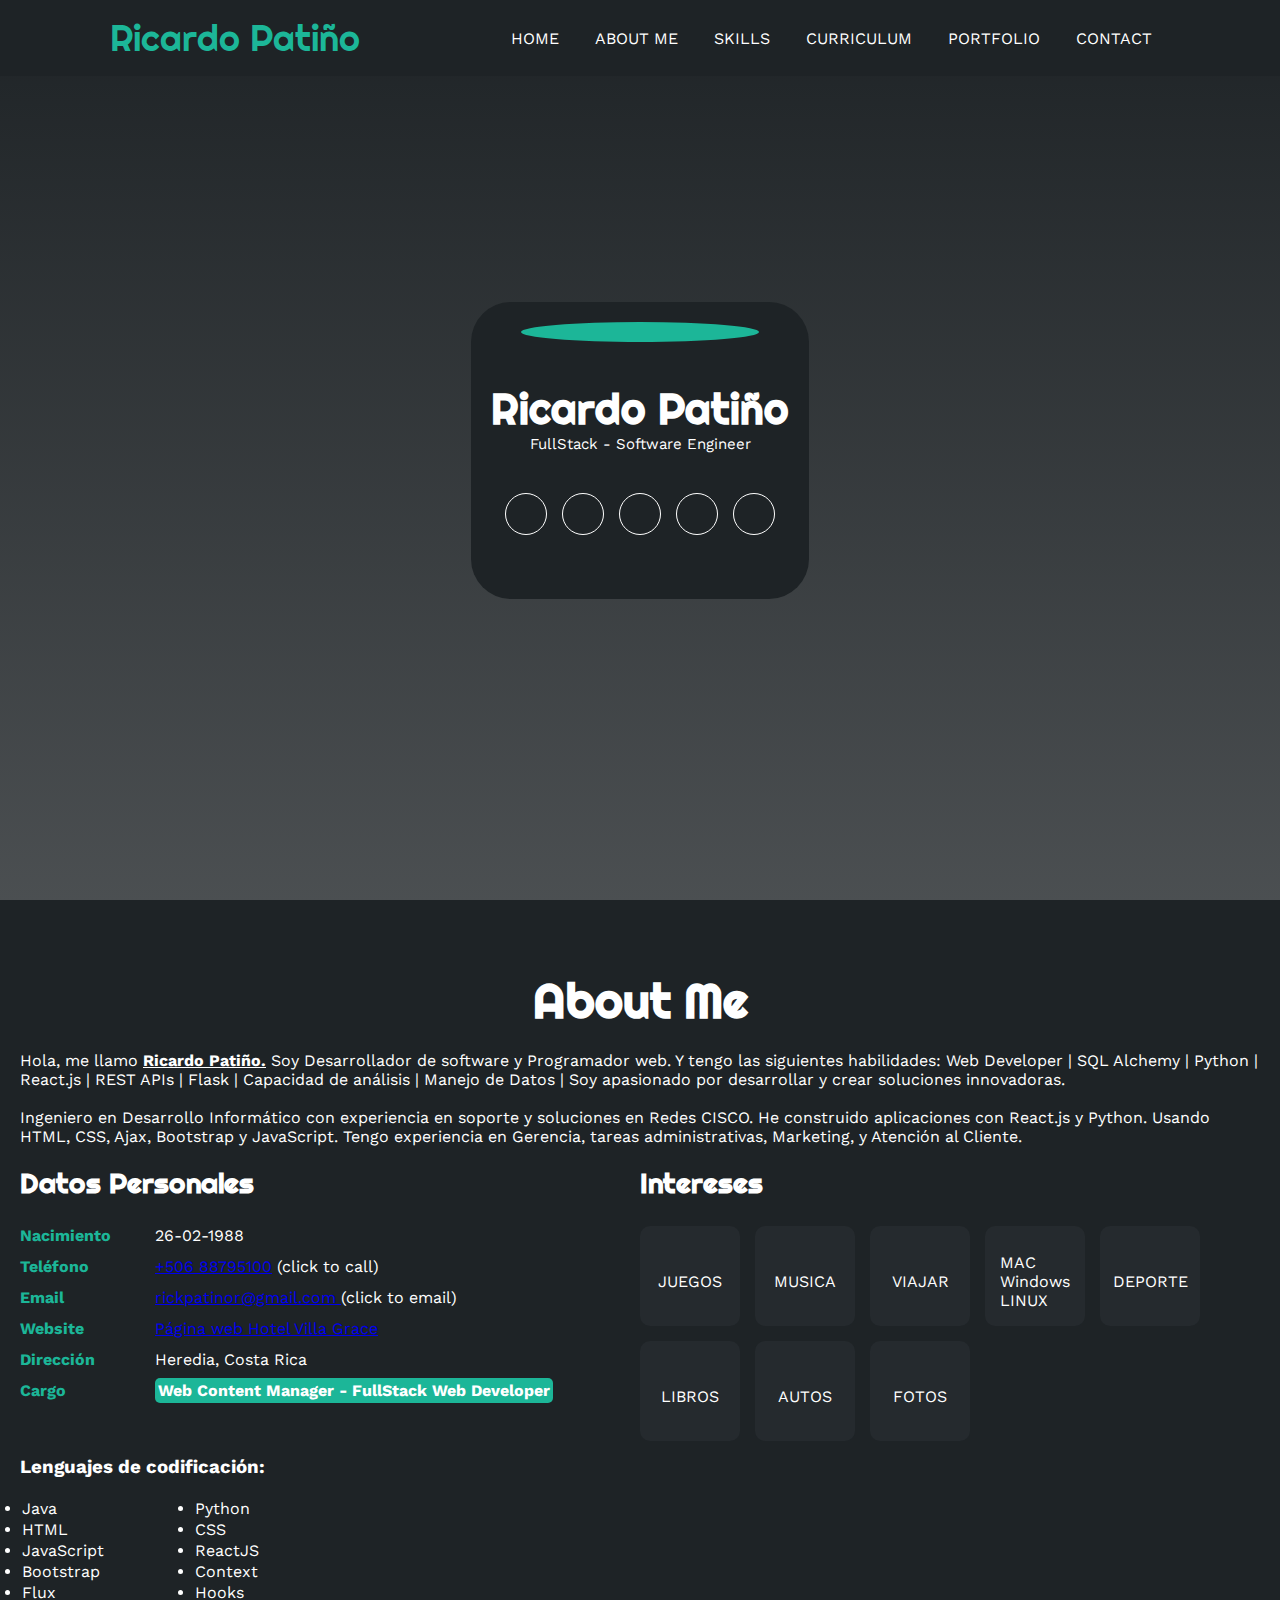
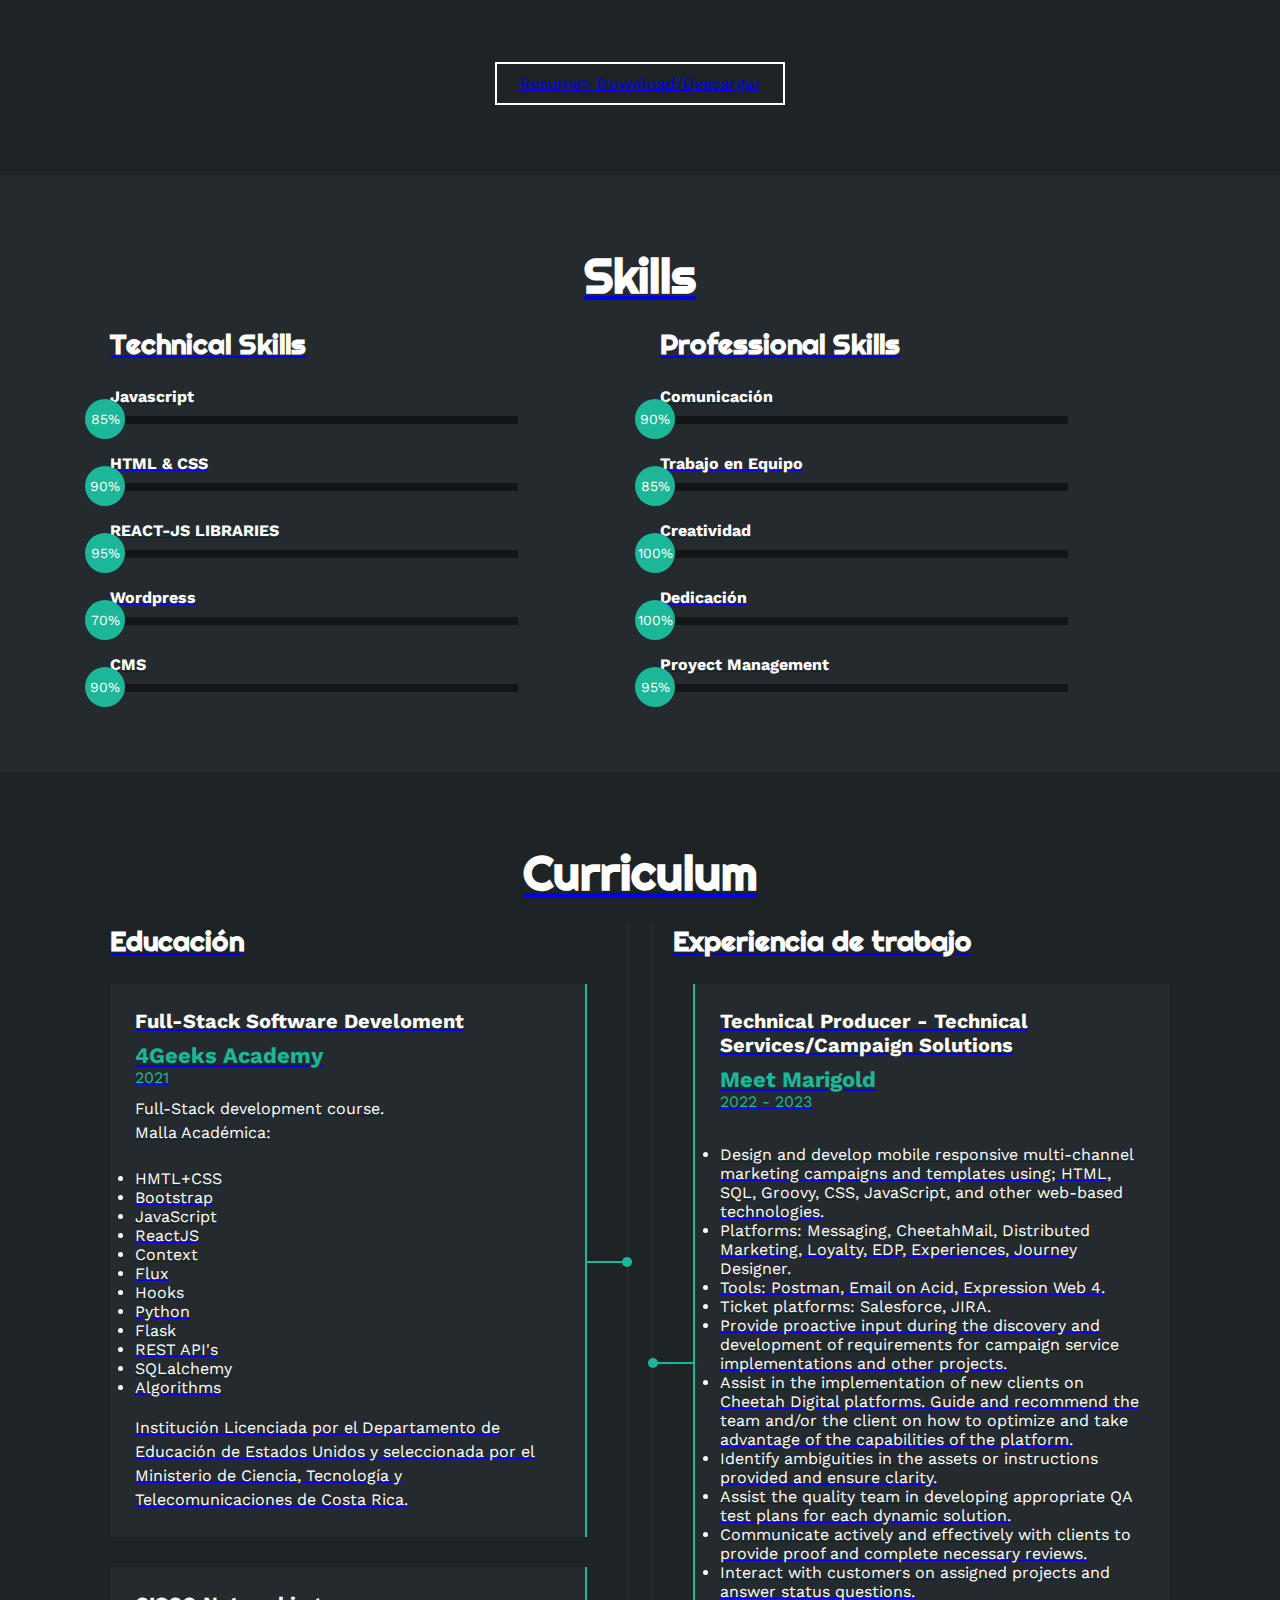
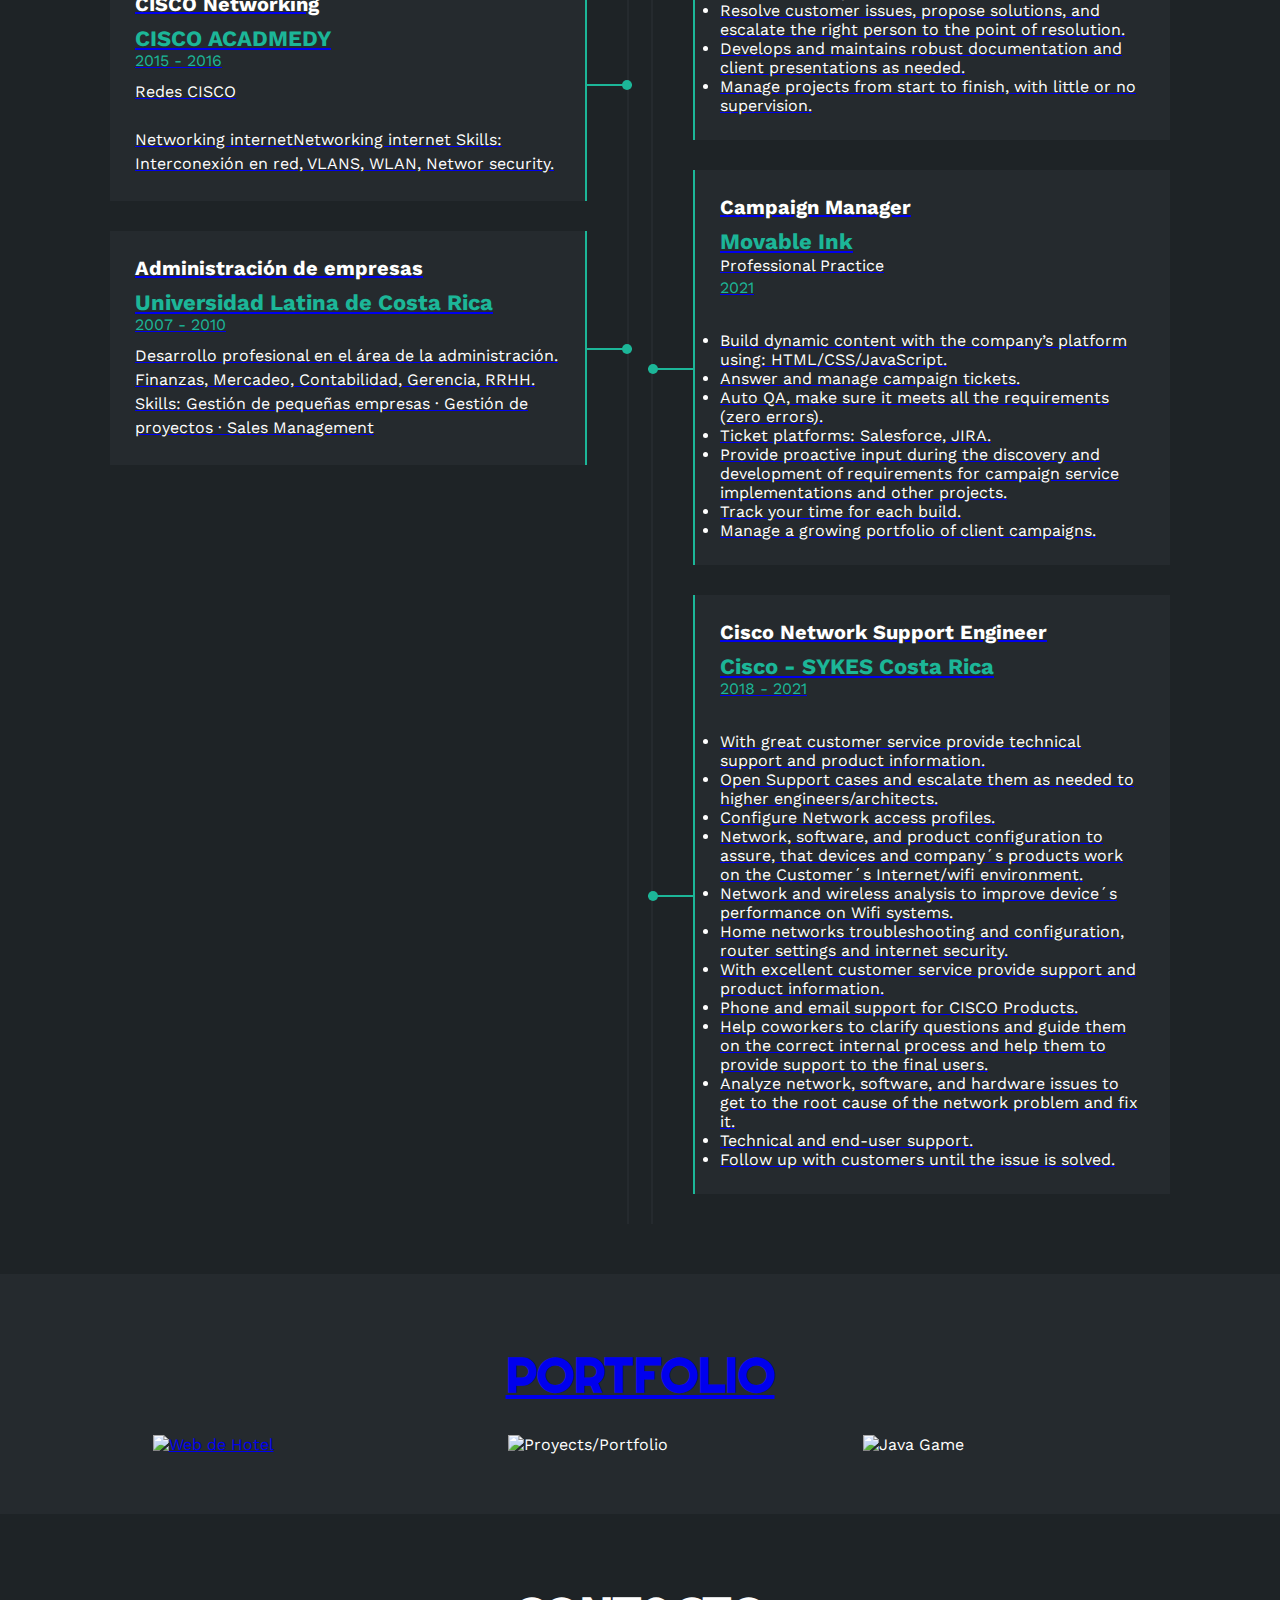
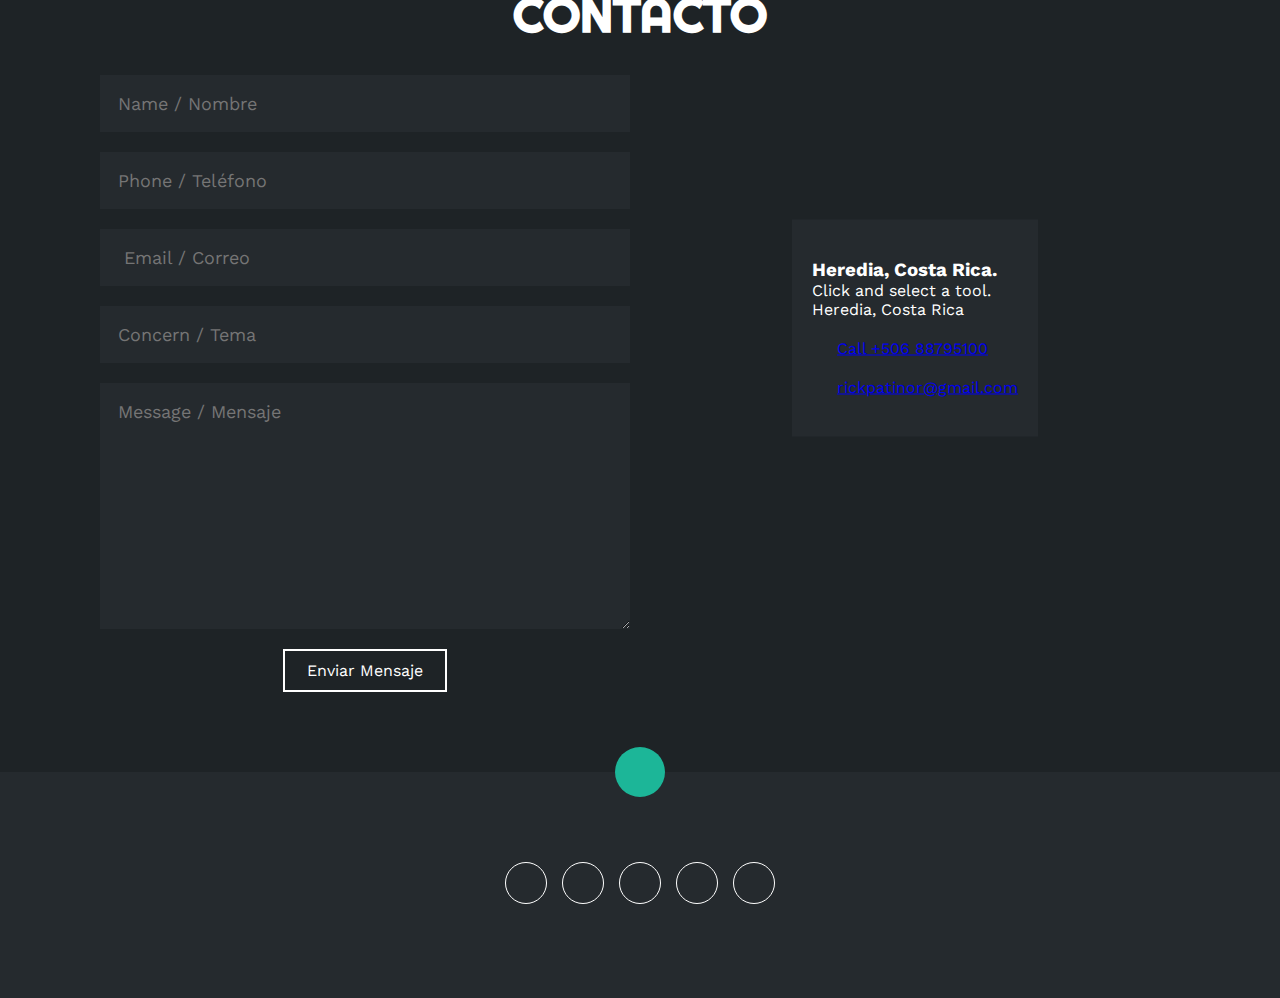
==== WEB-PORTFOLIO-HTML-CSS-JS/index.html @ 3fc24cc9 "Files to download" ====
<!DOCTYPE html>
<html lang="es">
<head>
    <meta charset="UTF-8">
    <meta http-equiv="X-UA-Compatible" content="IE=edge">
    <meta name="viewport" content="width=device-width, initial-scale=1.0">
    <link rel="stylesheet" href="https://cdnjs.cloudflare.com/ajax/libs/font-awesome/6.1.2/css/all.min.css" integrity="sha512-1sCRPdkRXhBV2PBLUdRb4tMg1w2YPf37qatUFeS7zlBy7jJI8Lf4VHwWfZZfpXtYSLy85pkm9GaYVYMfw5BC1A==" crossorigin="anonymous" referrerpolicy="no-referrer" />
    <title>Ricardo Patiño - Portfolio</title>
    <link rel="stylesheet" href="estilo.css">
</head>
<body>
    <!-- MENU ENCABEZADO -->
    <div class="contenedor-header">
        <header>
            <div class="logo">
                <a href="#">Ricardo Patiño</a>
            </div>
            <nav id="nav">
                <ul>
                    <li><a href="#inicio" onclick="seleccionar()">HOME</a></li>
                    <li><a href="#sobremi" onclick="seleccionar()">ABOUT ME</a></li>
                    <li><a href="#skills" onclick="seleccionar()">SKILLS</a></li>
                    <li><a href="#curriculum" onclick="seleccionar()">CURRICULUM</a></li>
                    <li><a href="#portfolio" onclick="seleccionar()">PORTFOLIO</a></li>
                    <li><a href="#contacto" onclick="seleccionar()">CONTACT</a></li>
                </ul>
            </nav>
            <div class="nav-responsive" onclick="mostrarOcultarMenu()">
                <i class="fa-solid fa-bars"></i>
            </div>
        </header>
    </div>

    <!-- SECCION INICIO -->
    <section id="inicio" class="inicio">
        <div class="contenido-banner">
            <div class="contenedor-img">
                <img src="C:\Users\Racha\OneDrive - Universidad Fidélitas\Documentos\Fidelitas - Ing Sistemas\Portafolio\WEB-PORTFOLIO-HTML-CSS-JS\Ricardo Patiño Foto.jpeg" alt="">
            </div>
            <h1>Ricardo Patiño</h1>
            <h2> FullStack - Software Engineer</h2>
            <div class="redes">
                <a href="https://www.facebook.com/ricardo.p.jimenez.5"><i class="fa-brands fa-facebook-f"></i></a>
                <a href="https://wa.me/+50688795100"><i class="fab fa-whatsapp"></i></a>
                <a href="https://www.linkedin.com/in/ricardopatino1/"><i class="fa-brands fa-linkedin-in"></i></a>
                <a href="https://rickpatinor.wixsite.com/hotelvillagrace"><i class="fa-solid fa-globe"></i></a>
                <a href="https://github.com/Ricardo-Patino?tab=repositories"><i class="fa-brands fa-github"></i></a>
            </div>
        </div>
    </section>

    <!-- SECCION SOBRE MI -->
    <section id="sobremi" class="sobremi">
        <class="contenido-seccion">
            <h2>About Me</h2>
            <p>Hola, me llamo <B><u>Ricardo Patiño.</u></B> Soy Desarrollador de software y Programador web. Y tengo las siguientes habilidades: Web Developer | SQL Alchemy | Python | React.js | REST APIs | Flask | Capacidad de análisis | Manejo de Datos | Soy apasionado por desarrollar y crear soluciones innovadoras.</p>
        </br>
            <p>Ingeniero en Desarrollo Informático con experiencia en soporte y soluciones en Redes CISCO. He construido aplicaciones con React.js y Python. Usando HTML, CSS, Ajax, Bootstrap y JavaScript. Tengo experiencia en Gerencia, tareas administrativas, Marketing, y Atención al Cliente.</p>
            </br>
                
            <div class="fila">
                <!-- datos personales -->
                <div class="col">
                    <div class="col"></div>
                    <h3>Datos Personales</h3>
                    <ul>
                        <li>
                            <strong>Nacimiento</strong>
                            26-02-1988
                        </li>
                        <li>
                            <strong>Teléfono</strong>
                            <a href="tel:+50688795100">+506 88795100</a> (click to call)
                        </li>
                        <li>
                            <strong>Email</strong>
                            <a href="mailto:rickpatinor@gmail.com" class="pv-contact-info__contact-link link-without-visited-state t-14" target="_blank" rel="noopener noreferrer"> rickpatinor@gmail.com </a>(click to email)
                        </li>
                        <li>
                            <strong>Website</strong>
                            <a href="https://rickpatinor.wixsite.com/hotelvillagrace">Página web Hotel Villa Grace</a>
                        </li>
                        <li>
                            <strong>Dirección</strong>
                            Heredia, Costa Rica
                        </li>
                        <li>
                            <strong>Cargo</strong>
                            <span>Web Content Manager - FullStack Web Developer</span>
                        </li>
                    </ul>
                </div>


                <!-- intereses -->
                <div class="col">
                    <h3>Intereses</h3>
                    <div class="contenedor-intereses">
                        <div class="interes">
                            <i class="fa-solid fa-gamepad"></i>
                            <span>JUEGOS</span>
                        </div>
                        <div class="interes">
                            <i class="fa-solid fa-headphones"></i>
                            <span>MUSICA</span>
                        </div>
                        <div class="interes">
                            <i class="fa-solid fa-plane"></i>
                            <span>VIAJAR</span>
                        </div>
                        <div class="interes">
                            <i class="fa-brands fa-apple"></i>
                            <span>MAC</br>Windows</br>LINUX</span>
                        </div>
                        <div class="interes">
                            <i class="fa-solid fa-person-running"></i>
                            <span>DEPORTE</span>
                        </div>
                        <div class="interes">
                            <i class="fa-solid fa-book"></i>
                            <span>LIBROS</span>
                        </div>
                        <div class="interes">
                            <i class="fa-solid fa-car"></i>
                            <span>AUTOS</span>
                        </div>
                        <div class="interes">
                            <i class="fa-solid fa-camera"></i>
                            <span>FOTOS</span>
                        </div>
                        
                    </div>
                </div>
            </div>
            <h3>Lenguajes de codificación:</h3></br>

                <table style="width:25%"class="center">
                  <tr>
                  <ul>
                    <td><li>Java</li></td>
                    <td><li>Python</li></td>
                  </ul>
                  </tr>
                    <tr>
                    <ul>
                    <td><li>HTML</li></td>
                    <td><li>CSS</li></td>
                    </ul>
                  </tr>
                      <tr>
                      <ul>
                    <td><li>JavaScript</li></td>
                    <td><li>ReactJS</li></td>
                    </ul>
                  </tr>
                     <tr>
                   <ul>
                    <td><li>Bootstrap</li></td>
                    <td><li>Context</li></td>
                   </ul>
                  </tr>
                    <tr>
                    <ul>
                    <td><li>Flux</li></td>
                    <td><li>Hooks</li></td>
                </ul>
                  </tr>
                  
                </table>
            </br></br>
            <button>
               <a href="C:\Users\Racha\OneDrive - Universidad Fidélitas\Documentos\Fidelitas - Ing Sistemas\Portafolio\WEB-PORTFOLIO-HTML-CSS-JS\ResumeRicardoPatiño2023.pdf" download="ResumeRicardoPatiño2023" target="_blank">Resume> Download/Descargar <i class="fa-solid fa-download"></i>
                <span class="overlay"></span>
            </button>
        </div>
    </section>

    <!-- SECCION SKILLS -->
    <section class="skills" id="skills">
        <div class="contenido-seccion">
            <h2>Skills</h2>
            <div class="fila">
                <!-- Technical Skill -->
                <div class="col">
                    <h3>Technical Skills</h3>
                    <div class="skill">
                        <span>Javascript</span>
                        <div class="barra-skill">
                            <div class="progreso">
                                <span>85%</span>
                            </div>
                        </div>
                    </div>
                    <div class="skill">
                        <span>HTML & CSS</span>
                        <div class="barra-skill">
                            <div class="progreso">
                                <span>90%</span>
                            </div>
                        </div>
                    </div>
                    <div class="skill">
                        <span>REACT-JS LIBRARIES</span>
                        <div class="barra-skill">
                            <div class="progreso">
                                <span>95%</span>
                            </div>
                        </div>
                    </div>
                    <div class="skill">
                        <span>Wordpress</span>
                        <div class="barra-skill">
                            <div class="progreso">
                                <span>70%</span>
                            </div>
                        </div>
                    </div>
                    <div class="skill">
                        <span>CMS</span>
                        <div class="barra-skill">
                            <div class="progreso">
                                <span>90%</span>
                            </div>
                        </div>
                    </div>
                </div>
                <!-- Professional Skills -->
                <div class="col">
                    <h3>Professional Skills</h3>
                    <div class="skill">
                        <span>Comunicación</span>
                        <div class="barra-skill">
                            <div class="progreso">
                                <span>90%</span>
                            </div>
                        </div>
                    </div>
                    <div class="skill">
                        <span>Trabajo en Equipo</span>
                        <div class="barra-skill">
                            <div class="progreso">
                                <span>85%</span>
                            </div>
                        </div>
                    </div>
                    <div class="skill">
                        <span>Creatividad</span>
                        <div class="barra-skill">
                            <div class="progreso">
                                <span>100%</span>
                            </div>
                        </div>
                    </div>
                    <div class="skill">
                        <span>Dedicación</span>
                        <div class="barra-skill">
                            <div class="progreso">
                                <span>100%</span>
                            </div>
                        </div>
                    </div>
                    <div class="skill">
                        <span>Proyect Management</span>
                        <div class="barra-skill">
                            <div class="progreso">
                                <span>95%</span>
                            </div>
                        </div>
                    </div>
                </div>
            </div>
        </div>
    </section>

    <!-- SECCION CURRICULUM -->
    <section id="curriculum" class="curriculum">
        <div class="contenido-seccion">
            <h2>Curriculum</h2>
            <div class="fila">
                <div class="col izquierda">
                    <h3>Educación</h3>

                    <div class="item izq">
                        <h4>Full-Stack Software Develoment</h4>
                        <span class="casa">4Geeks Academy</span>
                        <span class="fecha">2021</span>
                        <p>Full-Stack development course.
                        </br>Malla Académica:
                        </br></br>
                           <ul>
                            <li>HMTL+CSS</li>
                            <li>Bootstrap</li>
                            <li>JavaScript</li>
                            <li>ReactJS</li> 
                            <li>Context</li>
                            <li>Flux</li> 
                            <li>Hooks</li>
                            <li>Python</li>
                            <li>Flask</li>
                            <li>REST API's</li>
                            <li>SQLalchemy</li>
                            <li>Algorithms</li> </ul></br>
                            
                            
                           <p>Institución Licenciada por el Departamento de Educación de Estados Unidos y seleccionada por el Ministerio de Ciencia, Tecnología y Telecomunicaciones de Costa Rica.</p>
                        <div class="conectori">
                            <div class="circuloi"></div>
                        </div>
                    </div>
                    <div class="item izq">
                        <h4>CISCO Networking</h4>
                        <span class="casa">CISCO ACADMEDY</span>
                        <span class="fecha">2015 - 2016</span>
                        <p>Redes CISCO</br>
                        </br>
                            Networking internetNetworking internet
                            Skills: Interconexión en red, VLANS, WLAN, Networ security.</p>
                        <div class="conectori">
                            <div class="circuloi"></div>
                        </div>
                    </div>
                    <div class="item izq">
                        <h4>Administración de empresas</h4>
                        <span class="casa">Universidad Latina de Costa Rica</span>
                        <span class="fecha">2007 - 2010</span>
                        <p> Desarrollo profesional en el área de la administración. Finanzas, Mercadeo, Contabilidad, Gerencia, RRHH.
                        </br>Skills: Gestión de pequeñas empresas · Gestión de proyectos · Sales Management</p>
                        <div class="conectori">
                            <div class="circuloi"></div>
                        </div>
                    </div>
                </div>
                

                <div class="col derecha">
                    <h3>Experiencia de trabajo</h3>
                    <div class="item der">
                        <h4>Technical Producer - Technical Services/Campaign Solutions</h4>
                        <span class="casa">Meet Marigold</span>
                        <span class="fecha">2022 - 2023</span>
                        <p></br>
                            <ul>
                             <li>Design and develop mobile responsive multi-channel marketing campaigns and templates using; HTML, SQL, Groovy, CSS, JavaScript, and other web-based technologies.</li>
                             <li>Platforms: Messaging, CheetahMail, Distributed Marketing, Loyalty, EDP, Experiences, Journey Designer.</li>
                             <li>Tools: Postman, Email on Acid, Expression Web 4.</li>
                             <li>Ticket platforms: Salesforce, JIRA.</li> 
                             <li>Provide proactive input during the discovery and development of requirements for campaign service implementations and other projects.</li>
                             <li>Assist in the implementation of new clients on Cheetah Digital platforms. Guide and recommend the team and/or the client on how to optimize and take advantage of the capabilities of the platform.</li> 
                             <li>Identify ambiguities in the assets or instructions provided and ensure clarity.</li>
                             <li>Assist the quality team in developing appropriate QA test plans for each dynamic solution.</li>
                             <li>Communicate actively and effectively with clients to provide proof and complete necessary reviews. </li>
                             <li>Interact with customers on assigned projects and answer status questions. </li>
                             <li>Resolve customer issues, propose solutions, and escalate the right person to the point of resolution. </li>
                             <li>Develops and maintains robust documentation and client presentations as needed. </li>
                             <li>Manage projects from start to finish, with little or no supervision.</li></ul></p>
                        <div class="conectord">
                            <div class="circulod"></div>
                        </div>
                    </div>
                    <div class="item der">
                        <h4>Campaign Manager</h4>
                        <span class="casa">Movable Ink</span>
                        <p>Professional Practice</p>
                        <span class="fecha">2021</span>
                        <p></br>
                            <ul>
                             <li>Build dynamic content with the company’s platform using: HTML/CSS/JavaScript.</li>
                             <li>Answer and manage campaign tickets.</li>
                             <li>Auto QA, make sure it meets all the requirements (zero errors).</li>
                             <li>Ticket platforms: Salesforce, JIRA.</li> 
                             <li>Provide proactive input during the discovery and development of requirements for campaign service implementations and other projects.</li>
                             <li>Track your time for each build.</li> 
                             <li>Manage a growing portfolio of client campaigns.</li>
                             </ul></p>
                        <div class="conectord">
                            <div class="circulod"></div>
                        </div>
                    </div>
                    <div class="item der">
                        <h4>Cisco Network Support Engineer</h4>
                        <span class="casa">Cisco - SYKES Costa Rica</span>
                        <span class="fecha">2018 - 2021</span>
                        <p></br>
                            <ul>
                             <li>With great customer service provide technical support and product information.</li>
                             <li>Open Support cases and escalate them as needed to higher engineers/architects.</li>
                             <li>Configure Network access profiles.</li>
                             <li>Network, software, and product configuration to assure, that devices and company´s products work on the Customer´s Internet/wifi environment.</li> 
                             <li>Network and wireless analysis to improve device´s performance on Wifi systems.</li>
                             <li>Home networks troubleshooting and configuration, router settings and internet security.</li> 
                             <li>With excellent customer service provide support and product information.</li>
                            <li>Phone and email support for CISCO Products.</li>
                            <li>Help coworkers to clarify questions and guide them on the correct internal process and help them to provide support to the final users.</li>
                            <li>Analyze network, software, and hardware issues to get to the root cause of the network problem and fix it.</li>
                            <li>Technical and end-user support.</li>
                            <li>Follow up with customers until the issue is solved.</li>
                             </ul></p>
                        <div class="conectord">
                            <div class="circulod"></div>
                        </div>
                    </div>
                </div>
            </div>
        </div>
    </section>

    <!-- SECCION PORTFOLIO -->
    <section id="portfolio" class="portfolio">
        <div class="contenido-seccion">
            <h2>PORTFOLIO</h2>
            <style>
                img{
                    max-width: 100%;
                    max-height: 100%;
                }
                .proyecto{
                    width: 300px;
                    height: 500px;
                }
            </style>
            <div class="galeria">
                <div class="proyecto">
                    <img src="C:\Users\Racha\OneDrive - Universidad Fidélitas\Documentos\Fidelitas - Ing Sistemas\Portafolio\WEB-PORTFOLIO-HTML-CSS-JS\Logo.jpg" alt="Web de Hotel">
                    <div class="overlay">
                        <a href="https://rickpatinor.wixsite.com/hotelvillagrace"><h3>Hotel Villa Grace</h3><p>Web Page</p></a>
                    </div>
                </div>
                <div class="proyecto">
                    <img src="C:\Users\Racha\OneDrive - Universidad Fidélitas\Documentos\Fidelitas - Ing Sistemas\Portafolio\WEB-PORTFOLIO-HTML-CSS-JS\github-logo.jpeg" alt="Proyects/Portfolio">
                    <div class="overlay">
                        <a href="https://github.com/Ricardo-Patino?tab=repositories"><h3>Git Hub</h3><p>All my Proyects</p></a> 
                        
                    </div>
                </div>

                <div class="proyecto">
                    <img src="C:\Users\Racha\OneDrive - Universidad Fidélitas\Documentos\Fidelitas - Ing Sistemas\Portafolio\WEB-PORTFOLIO-HTML-CSS-JS\OvercookFIDE.png" alt="Java Game">
                    <div class="overlay">
                        <h3>OverCooked</h3>
                        <p>Java Game</p>
                    </div>
                </div>
            </div>
        </div>
    </section>

    <!-- SECCION CONTACTO -->
    <section id="contacto" class="contacto">
        <div class="contenido-seccion">
            <h2>CONTACTO</h2>
            <div class="fila">
                <!-- Formulario -->
                <div class="col">
                    <input type="text" placeholder="Name / Nombre">
                    <input type="text" placeholder="Phone / Teléfono">
                    <input type="text" placeholder=" Email / Correo">
                    <input type="text" placeholder="Concern / Tema">
                    <textarea name="" id="" cols="30" rows="10" placeholder="Message / Mensaje"></textarea>
                    <button>
                        Enviar Mensaje <i class="fa-solid fa-paper-plane"></i>
                        <span class="overlay"></span>
                    </button>
                </div>
                <!-- Mapa -->
                <div class="col">
                    <img src="C:\Users\Racha\OneDrive - Universidad Fidélitas\Documentos\Fidelitas - Ing Sistemas\Portafolio\WEB-PORTFOLIO-HTML-CSS-JS\ubicacion.png" alt="">
                    <div class="info">
                        <ul>
                            <li>
                                <i class="fa-solid fa-location-dot"></i><h3>Heredia, Costa Rica.</h3>Click and select a tool.
                                <div class="showtheway">Heredia, Costa Rica<a href="https://showtheway.io/to/10.006607,-84.11201" target="_blank" title="Show the Way to 10.006607,-84.11201 with your favorite navigation application"></a></div><script src="https://showtheway.io/w.js" async="async" type="text/javascript"></script>
                            </li>
                            <li>
                                <i class="fa-solid fa-mobile-screen"></i>
                                <a href="tel:+50688795100">Call +506 88795100</a> 
                            </li>
                            <li>
                                <i class="fa-solid fa-envelope"></i>
                                <a href="mailto:rickpatinor@gmail.com" class="pv-contact-info__contact-link link-without-visited-state t-14" target="_blank" rel="noopener noreferrer"> rickpatinor@gmail.com </a>
                            </li>
                        </ul>
                    </div>
                </div>
            </div>
        </div>
    </section>

    <!-- footer -->
    <footer>
        <a href="#inicio" class="arriba">
            <i class="fa-solid fa-angles-up"></i>
        </a>
        <div class="redes">
            <a href="https://www.facebook.com/ricardo.p.jimenez.5"><i class="fa-brands fa-facebook-f"></i></a>
            <a href="https://wa.me/+50688795100"><i class="fab fa-whatsapp"></i></a>
            <a href="https://www.linkedin.com/in/ricardopatino1/"><i class="fa-brands fa-linkedin-in"></i></a>
            <a href="https://rickpatinor.wixsite.com/hotelvillagrace"><i class="fa-solid fa-globe"></i></a>
            <a href="https://github.com/Ricardo-Patino?tab=repositories"><i class="fa-brands fa-github"></i></a>
        </div>
    </footer>

    <script src="script.js"></script>
</body>
</html>
---- WEB-PORTFOLIO-HTML-CSS-JS/estilo.css ----
@import url('https://fonts.googleapis.com/css2?family=Righteous&family=Work+Sans:wght@100;300;400;600;800&display=swap');
*{
    box-sizing: border-box;
    font-family: 'Work Sans';
    margin: 0;
    padding: 0;
}
html{
    /* me permite deslizar cuando hago clic en los links del menu */
    scroll-behavior: smooth;
}
/* MENU */
.contenedor-header{
    background: #1e2326;
    position: fixed;
    width: 100%;
    top: 0;
    left: 0;
    z-index: 99;
}
.contenedor-header header{
    max-width: 1100px;
    margin: auto;
    display: flex;
    justify-content: space-between;
    align-items: center;
    padding: 15px 20px;
}
.contenedor-header header .logo a{
    font-family: 'Righteous';
    font-size: 36px;
    color: #1CB698;
    text-decoration: none;
}
.contenedor-header header ul{
    display: flex;
    list-style: none;
}
.contenedor-header header nav ul li a{
    text-align: none;
    color: #fff;
    margin: 0 15px;
    padding: 3px;
    transition: .5s;
    text-decoration: none;
}
.contenedor-header header nav ul li a:hover{
    color: #1CB698;
}
.nav-responsive{
    background-color: #1CB698;
    color:#fff;
    padding: 5px 10px;
    border-radius: 5px;
    cursor: pointer;
    display: none;
}
/* SECCION I N I C I O */
.inicio{
    background: linear-gradient(to top, rgba(30,35,38,.8), rgba(30,35,38,1)),
    url(https://th.bing.com/th/id/OIP.9walBzj4JTnos_GJqpS8nQHaEL?pid=ImgDet&rs=1);
    background-size: cover;
    height: 100vh;
    color: #fff;
    display: flex;
    align-items: center;
}
.inicio .contenido-banner{
    padding: 20px;
    background-color: #1e2326;
    max-width: 350px;
    margin: auto;
    text-align: center;
    border-radius: 40px;
}
.inicio .contenido-banner img{
    margin-top: 40px;
    border: 10px solid #1CB698;
    display: block;
    width: 80%;
    margin: auto;
    border-radius: 100%;
}
.inicio .contenido-banner h1{
    margin-top: 40px;
    font-size: 42px;
    font-family: 'Righteous';
}
.inicio .contenido-banner h2{
    font-size: 15px;
    font-weight: normal;
}
.inicio .contenido-banner .redes a{
    color: #fff;
    display: inline-block;
    text-decoration: none;
    border: 1px solid #fff;
    border-radius: 100%;
    width: 42px;
    height: 42px;
    line-height: 42px;
    margin: 40px 5px;
    font-size: 20px;
    transition: .3s;
}
.inicio .contenido-banner .redes a:hover{
    background-color: #1CB698;
}
.sobremi{
    background-color: #1e2326;
    color: #fff;
    padding: 50px 20px;
}
.sobremi .contenido-seccion{
    max-width: 1100px;
    margin: auto;
}
.sobremi h2{
    font-size: 48px;
    font-family: 'Righteous';
    text-align: center;
    padding: 20px 0;

}
.sobremi .contenido-seccion p{
    font: 18px;
    line-height: 22px;
    margin-bottom: 20px;
}
.sobremi .contenido-seccion p span{
    color: #1CB698;
    font-weight: bold;
}
.sobremi .fila{
    display: flex;
}
.sobremi .fila .col
{
    width: 50%;
}
.sobremi .fila .col h3{
    font-size: 28px;
    font-family: 'Righteous';
    margin-bottom: 25px;
}
.sobremi .fila .col ul{
    list-style: none;
}
.sobremi .fila .col ul li{
    margin: 12px 0;
}
.sobremi .fila .col ul li strong{
    display: inline-block;
    color: #1CB698;
    width: 130px;
}
.sobremi .fila .col ul li span{
    background-color: #1CB698;
    padding: 3px;
    font-weight: bold;
    border-radius: 5px;
}
.sobremi .fila .col .contenedor-intereses{
    display: flex;
    flex-wrap: wrap;
}
.sobremi .fila .col .contenedor-intereses .interes{
    width: 100px;
    height: 100px;
    background-color: #252A2E;
    border-radius: 10px;
    margin: 0 15px 15px 0;
    display: flex;
    flex-direction: column;
    align-items: center;
    justify-content: center;
    transition: .3s;
}.sobremi .fila .col .contenedor-intereses .interes:hover{
    background-color: #1CB698;
}
.sobremi .fila .col .contenedor-intereses .interes i{
    font-size: 30px;
    margin-bottom: 10px;
}
.sobremi button{
    cursor: pointer;
    background-color: transparent;
    border: 2px solid #fff;
    width: fit-content;
    display: block;
    margin: 20px auto;
    padding: 10px 22px;
    font-size: 16px;
    color: #fff;
    position: relative;
    z-index: 10;
}
.sobremi button .overlay{
    position: absolute;
    top: 0;
    left: 0;
    width: 0;
    height: 100%;
    background-color: #1CB698;
    z-index: -1;
    transition: 1s;
}
.sobremi button:hover .overlay{
    width: 100%;
}
/* SECCION S K I L L S */
.skills{
    background-color: #252A2E;
    color: #fff;
    padding: 50px 20px;
}
.skills .contenido-seccion{
    max-width: 1100px;
    margin: auto;
}
.skills h2{
    font-size: 48px;
    font-family: 'Righteous';
    text-align: center;
    padding: 20px 0;

}
.skills .fila{
    display: flex;
}
.skills .fila .col{
    width: 50%;
    padding: 0 20px;
}
.skills .fila .col h3{
    font-size: 28px;
    font-family: 'Righteous';
    margin-bottom: 25px;
}
.skills .skill > span{
    font-weight: bold;
    display: block;
    margin-bottom: 10px;
}
.skills .skill .barra-skill{
    height: 8px;
    width: 80%;
    background-color: #131517;
    position: relative;
    margin-bottom: 30px;
}
.skills .skill .progreso{
    background-color: #1CB698;
    position: absolute;
    top: 0;
    left: 0;
    height: 8px;
}
.skills .skill .barra-skill span{
    position: absolute;
    height: 40px;
    width: 40px;
    background-color: #1CB698;
    border-radius: 50px;
    line-height: 40px;
    text-align: center;
    top: -17px;
    right: -15px;
    font-size: 14px;
}
/* Estas clases se agregaran dinamicamente mediante javascript */
.skills .skill .javascript{
    width: 0%;
    animation: 2s javascript forwards;
}
@keyframes javascript {
    0%{width: 0%;}
    100%{width: 85%;}
}

.skills .skill .htmlcss{
    width: 0%;
    animation: 2s htmlcss forwards;
}
@keyframes htmlcss {
    0%{width: 0%;}
    100%{width: 90%;}
}

.skills .skill .cisco{
    width: 0%;
    animation: 2s cisco forwards;
}
@keyframes cisco {
    0%{width: 0%;}
    100%{width: 95%;}
}

.skills .skill .wordpress{
    width: 0%;
    animation: 2s wordpress forwards;
}
@keyframes wordpress {
    0%{width: 0%;}
    100%{width: 70%;}
}

.skills .skill .cms{
    width: 0%;
    animation: 2s cms forwards;
}
@keyframes cms {
    0%{width: 0%;}
    100%{width: 90%;}
}

.skills .skill .comunicacion{
    width: 0%;
    animation: 2s comunicacion forwards;
}
@keyframes comunicacion {
    0%{width: 0%;}
    100%{width: 90%;}
}

.skills .skill .trabajo{
    width: 0%;
    animation: 2s trabajo forwards;
}
@keyframes trabajo {
    0%{width: 0%;}
    100%{width: 85%;}
}

.skills .skill .creatividad{
    width: 0%;
    animation: 2s creatividad forwards;
}
@keyframes creatividad {
    0%{width: 0%;}
    100%{width: 100%;}
}

.skills .skill .dedicacion{
    width: 0%;
    animation: 2s dedicacion forwards;
}
@keyframes dedicacion {
    0%{width: 0%;}
    100%{width: 100%;}
}

.skills .skill .proyect{
    width: 0%;
    animation: 2s proyect forwards;
}
@keyframes proyect {
    0%{width: 0%;}
    100%{width: 95%;}
}
/* SECCION CURRICULUM */
.curriculum{
    background-color: #1e2326;
    color: #fff;
    padding: 50px 20px;
}
.curriculum .contenido-seccion{
    max-width: 1100px;
    margin: auto;
}
.curriculum h2{
    font-size: 48px;
    font-family: 'Righteous';
    text-align: center;
    padding: 20px 0;

}
.curriculum .fila{
    display: flex;
    justify-content: space-between;
}
.curriculum .fila .col{
    width: 49%;
    padding: 0 20px;
}
.curriculum .fila .col h3{
    font-size: 28px;
    font-family: 'Righteous';
    margin-bottom: 25px;
}
.curriculum .fila .izquierda{
    border-right: 2px solid #252A2E;
}
.curriculum .fila .derecha{
    border-left: 2px solid #252A2E;
}
.curriculum .fila .item{
    padding: 25px;
    margin-bottom: 30px;
    background-color: #252A2E;
    position: relative;
}
.curriculum .fila .item h4{
    font-size: 20px;
    margin-bottom: 10px;
}
.curriculum .fila .item .casa{
    color: #1CB698;
    font-size: 22px;
    font-weight: bold;
    display: block;
}
.curriculum .fila .item .fecha{
    display: block;
    color: #1CB698;
    margin-bottom: 10px;
}
.curriculum .fila .item p{
    line-height: 24px;
}
.curriculum .fila .izq{
    border-right: 2px solid #1CB698;
    margin-right: 20px;
}
.curriculum .fila .der{
    border-left: 2px solid #1CB698;
    margin-left: 20px;
}
.curriculum .fila .item .conectori{
    height: 2px;
    background-color: #1CB698;
    width: 47px;
    position: absolute;
    top: 50%;
    right: -47px;
    z-index: 5;
}
.curriculum .fila .item .conectori .circuloi{
    display: block;
    height: 10px;
    width: 10px;
    border-radius: 50%;
    background-color: #1CB698;
    float: right;
    position: relative;
    bottom: 4px;
}
.curriculum .fila .item .conectord{
    height: 2px;
    background-color: #1CB698;
    width: 47px;
    position: absolute;
    top: 50%;
    left: -47px;
    z-index: 5;
}
.curriculum .fila .item .conectord .circulod{
    display: block;
    height: 10px;
    width: 10px;
    border-radius: 50%;
    background-color: #1CB698;
    float: left;
    position: relative;
    bottom: 4px;
}
/* SECCION PORTFOLIO */
.portfolio{
    background-color: #252A2E;
    color: #fff;
    padding: 50px 20px;
}
.portfolio .contenido-seccion{
    max-width: 1100px;
    margin: auto;
}
.portfolio h2{
    font-size: 48px;
    font-family: 'Righteous';
    text-align: center;
    padding: 20px 0;
}
.portfolio .galeria{
    display: flex;
    flex-wrap: wrap;
    justify-content: space-around;
}
.portfolio .galeria .proyecto{
    position: relative;
    max-width: 340px;
    height: fit-content;
    margin: 10px;
    cursor: pointer;
}
.portfolio .galeria .proyecto img{
    width: 100%;
    display: block;
}
.portfolio .galeria .proyecto .overlay{
    position: absolute;
    top: 0;
    width: 100%;
    height: 100%;
    text-align: center;
    background: linear-gradient(rgba(28,182,152,.8), rgba(28,182,152,.8));
    display: flex;
    flex-direction: column;
    justify-content: center;
    transition: 1s;
    font-size: 18px;
    letter-spacing: 3px;
    opacity: 0;
}
.portfolio .galeria .proyecto .overlay h3{
    margin-bottom: 20px;
    transition: 1s;
}
.portfolio .galeria .proyecto .overlay:hover{
    opacity: 1;
}
.portfolio .galeria .proyecto .overlay:hover h3{
    margin-bottom: 0px;
}
/* SECCION CONTACTO */
.contacto{
    background-image: url(img/contact_bg.png);
    background-color: #1e2326;
    color: #fff;
    padding: 50px 0;
}
.contacto .contenido-seccion{
    max-width: 1100px;
    margin: auto;
}
.contacto h2{
    font-size: 48px;
    font-family: 'Righteous';
    text-align: center;
    padding: 20px 0;
}
.contacto .fila{
    display: flex;
}
.contacto .col{
    width: 50%;
    padding: 10px;
    position: relative;
}
.contacto .col input, .contacto .col textarea{
    display: block;
    width: 100%;
    padding: 18px;
    border: none;
    margin-bottom: 20px;
    background-color: #252A2E;
    color: #fff;
    font-size: 18px;
}
.contacto button{
    cursor: pointer;
    background-color: transparent;
    border: 2px solid #fff;
    width: fit-content;
    display: block;
    margin: 20px auto;
    padding: 10px 22px;
    font-size: 16px;
    color: #fff;
    position: relative;
    z-index: 10;
}
.contacto button .overlay{
    position: absolute;
    top: 0;
    left: 0;
    width: 0;
    height: 100%;
    background-color: #1CB698;
    z-index: -1;
    transition: 1s;
}
.contacto button:hover .overlay{
    width: 100%;
}
.contacto .col img{
    width: 100%;
}
.contacto .col .info{
    position: absolute;
    top: 40%;
    background-color: #252A2E;
    padding: 20px;
    max-width: 350px;
    left: 50%;
    transform: translate(-50%, -50%);
}
.contacto .col .info ul{
    list-style: none;
}
.contacto .col .info ul li{
    margin-bottom: 20px;
}
.contacto .col .info ul li i{
    color: #1CB698;
    display: inline-block;
    margin-right: 20px;
}
footer{
    background-color: #252A2E;
    color: #fff;
    padding: 50px 0 30px 0;
    text-align: center;
    position: relative;
    width: 100%;
}
footer .redes{
    margin-bottom: 20px;
}
footer .redes a{
    color: #fff;
    display: inline-block;
    text-decoration: none;
    border: 1px solid #fff;
    border-radius: 100%;
    width: 42px;
    height: 42px;
    line-height: 42px;
    margin: 40px 5px;
    font-size: 20px;
    transition: .3s;
}
footer .arriba{
    display: block;
    width: 50px;
    height: 50px;
    background-color: #1CB698;
    color: #fff;
    position: absolute;
    left: 50%;
    transform: translateX(-50%);
    top: -25px;
    border-radius: 50%;
    line-height: 50px;
    font-size: 18px;
}
/* SECCION RESPONSIVE */
@media screen and (max-width:980px){
    nav{
        display: none;
    }
    .nav-responsive{
        display: block;
    }
    nav.responsive{
        display: block;
        position: absolute;
        right: 0;
        top: 75px;
        background-color: #252A2E;
        width: 180px;
    }
    nav.responsive ul{
        display: block !important;
    }
    nav.responsive ul li{
        border-bottom: 1px solid #fff;
        padding: 10px 0;
    }
}
@media screen and (max-width:700px){
    .sobremi .fila{
        display: block;
    }
    .sobremi .fila .col{
        width: fit-content;
    }

    .skills .fila{
        display: block;
    }
    .skills .fila .col{
        width: 100%;
    }
    .skills .fila .col .barra-skill{
        width: 100%;
    }

    .curriculum .fila{
        display: block;
    }
    .curriculum .fila .col{
        width: 90%;
    }
    .curriculum .fila .derecha{
        margin-left: 20px;
    }

    .portfolio .galeria{
        display: block;
        width: 100%;
    }
    .portfolio .galeria .proyecto{
        max-width: 100%;
    }
    .portfolio .galeria .proyecto img{
        width: 100%;
    }
    .contacto .fila{
        display: block;
    }
    .contacto .fila .col{
        width: 100%;
    }

    .portfolio .fila .col h3{
    font-family: 'Righteous';
    margin-bottom: 25px;
}
.portfolio .fila .col ul{
    list-style: none;
}
.portfolio .fila .col ul li{
    margin: 12px 0;
}
.portfolio .fila .col ul li strong{
    display: inline-block;
    color: #1CB698;
    width: 130px;
}
.portfolio .fila .col ul li span{
    background-color: #1CB698;
    padding: 3px;
    font-weight: bold;
    border-radius: 5px;
}
.portfolio .fila .col .contenedor-intereses{
    display: flex;
    flex-wrap: wrap;
}
.portfolio .fila .col .contenedor-intereses .interes{
    width: 100px;
    height: 100px;
    background-color: #252A2E;
    border-radius: 10px;
    margin: 0 15px 15px 0;
    display: flex;
    flex-direction: column;
    align-items: center;
    justify-content: center;
    transition: .3s;
}.portfolio .fila .col .contenedor-intereses .interes:hover{
    background-color: #1CB698;
}
.portfolio .fila .col .contenedor-intereses .interes i{
    font-size: 30px;
    margin-bottom: 10px;
}
}
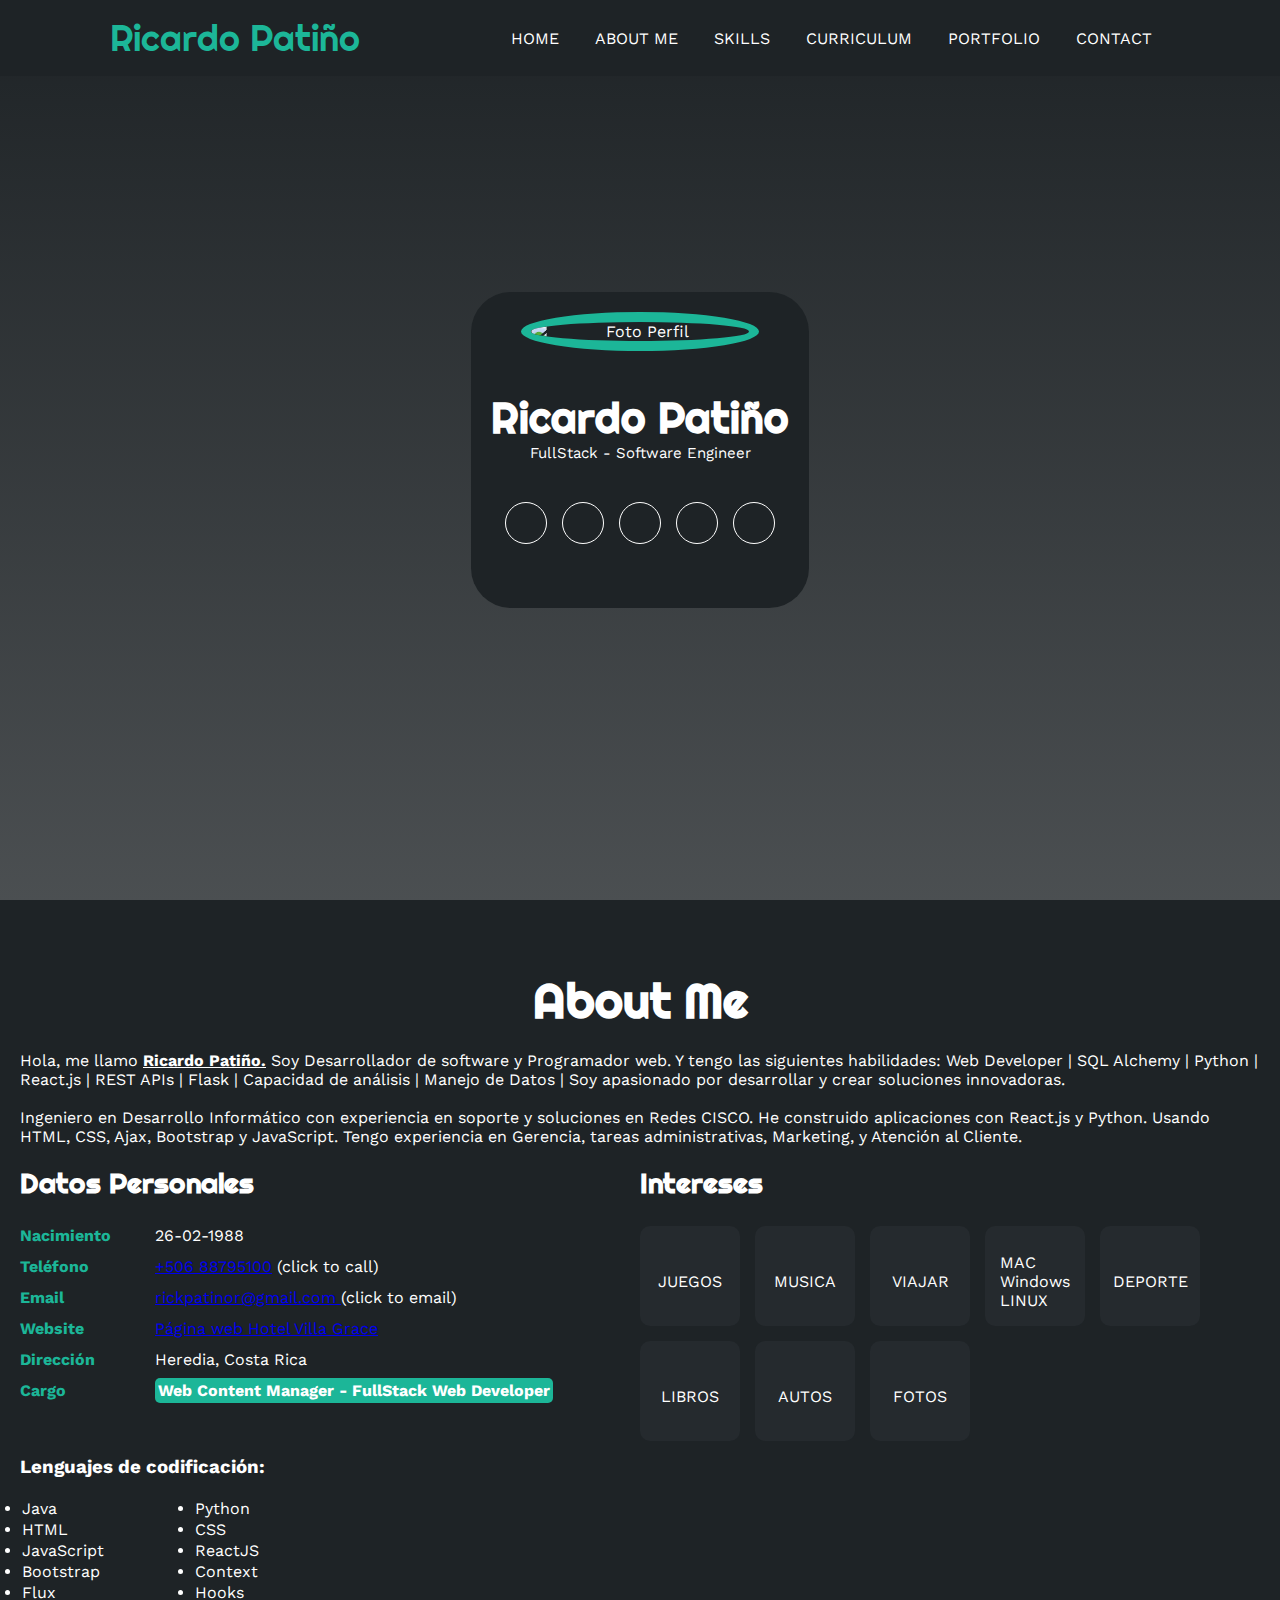
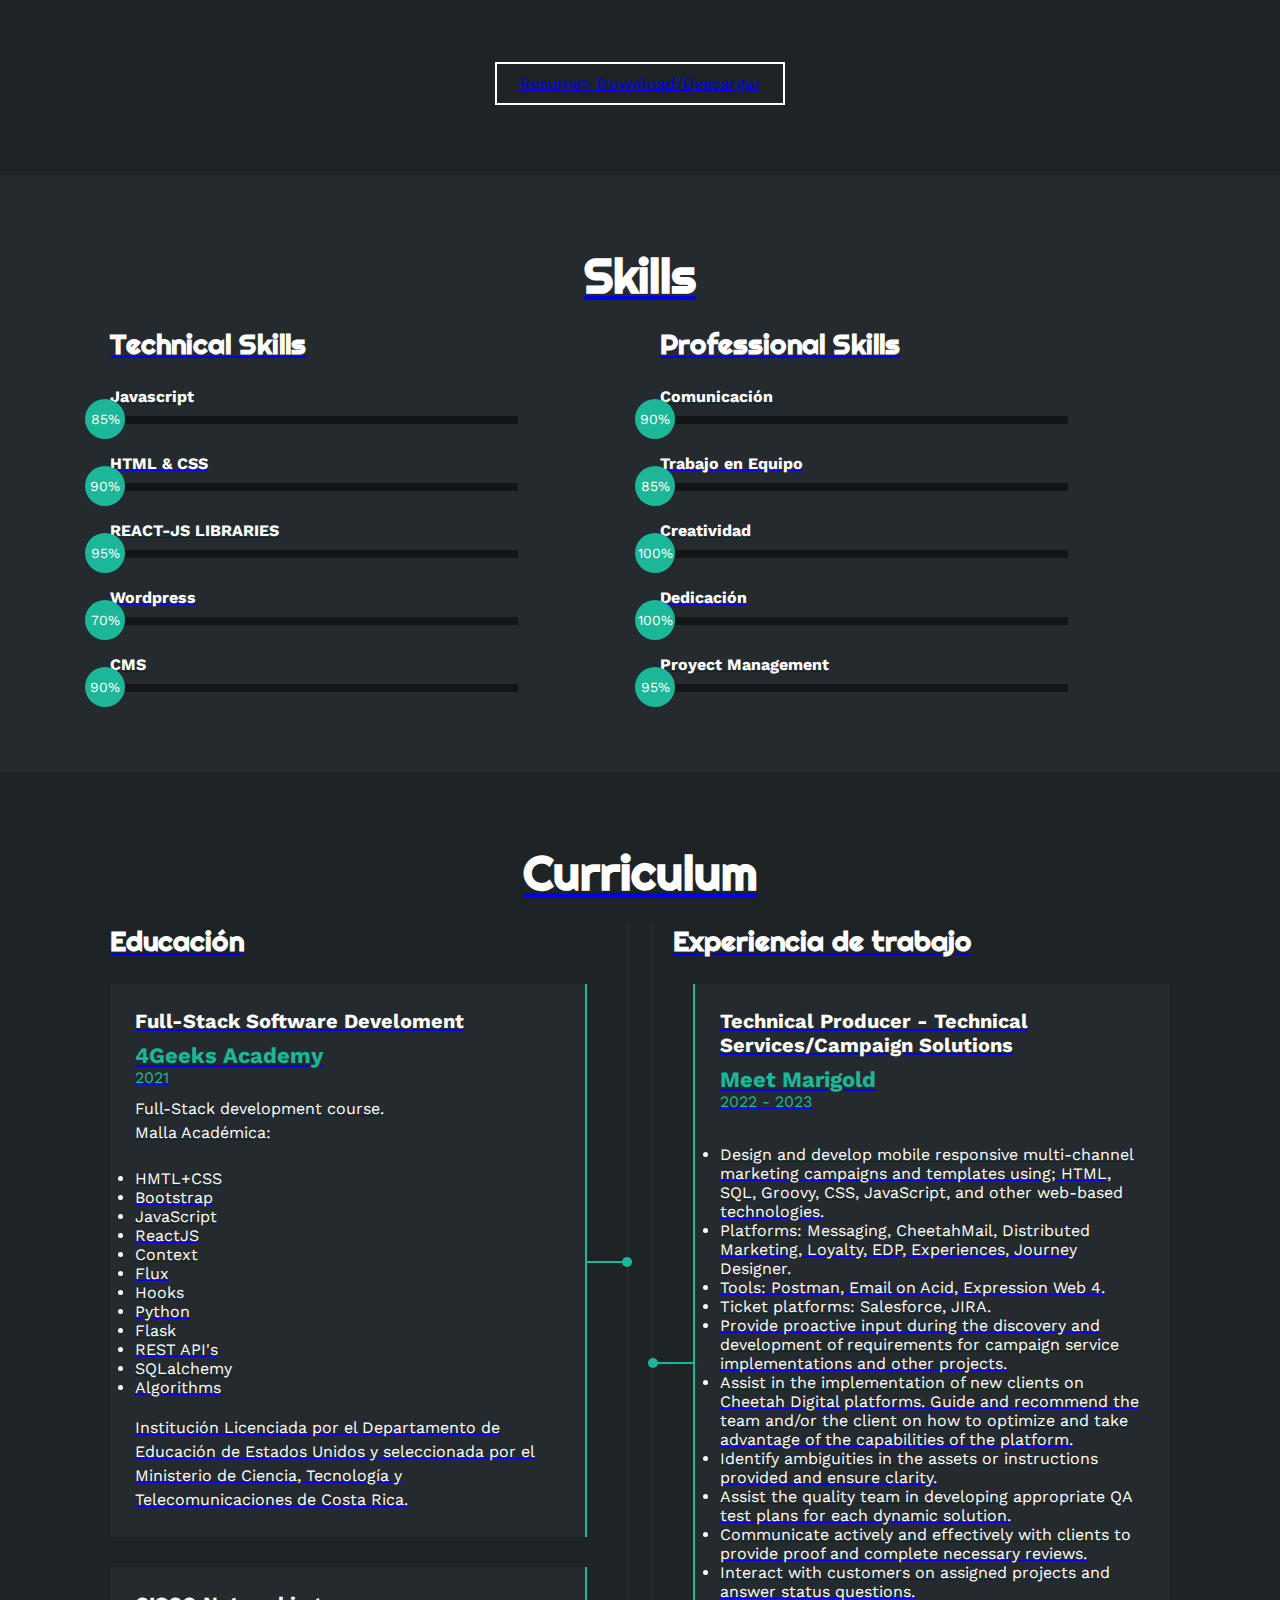
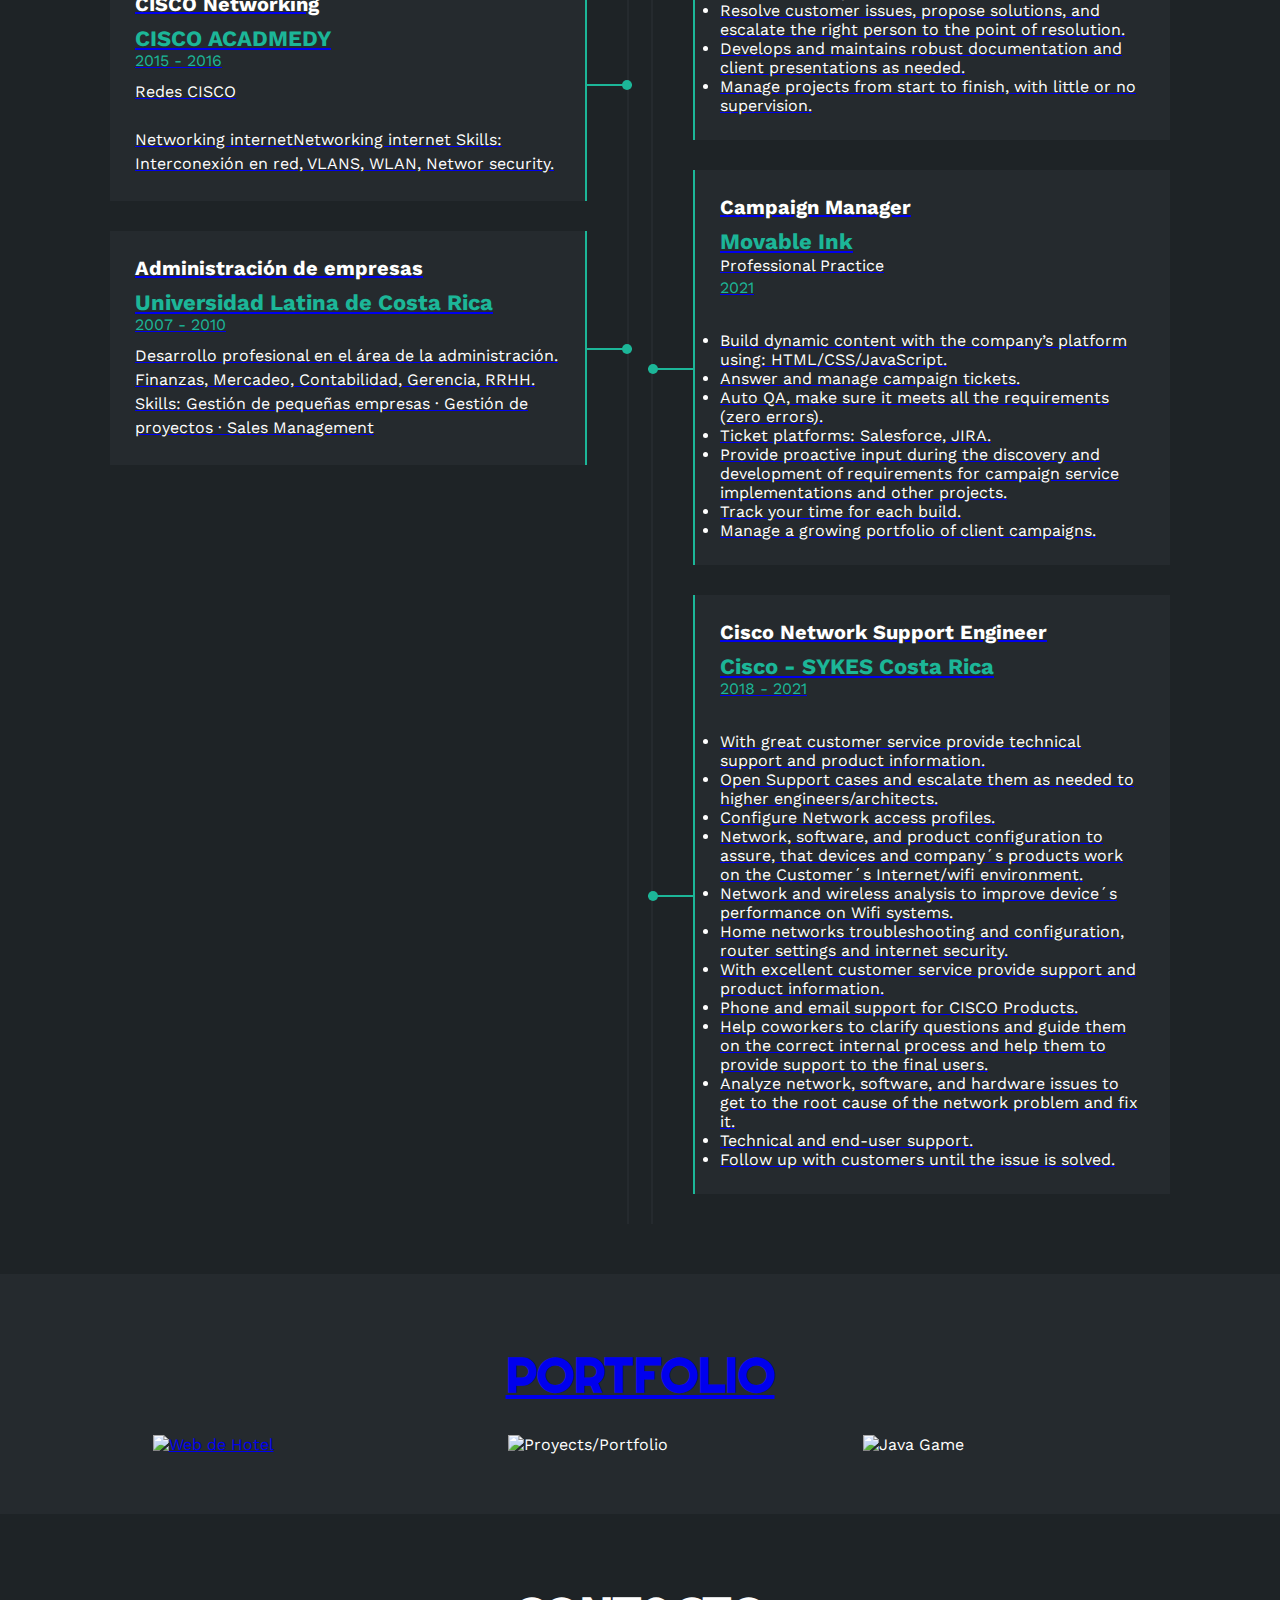
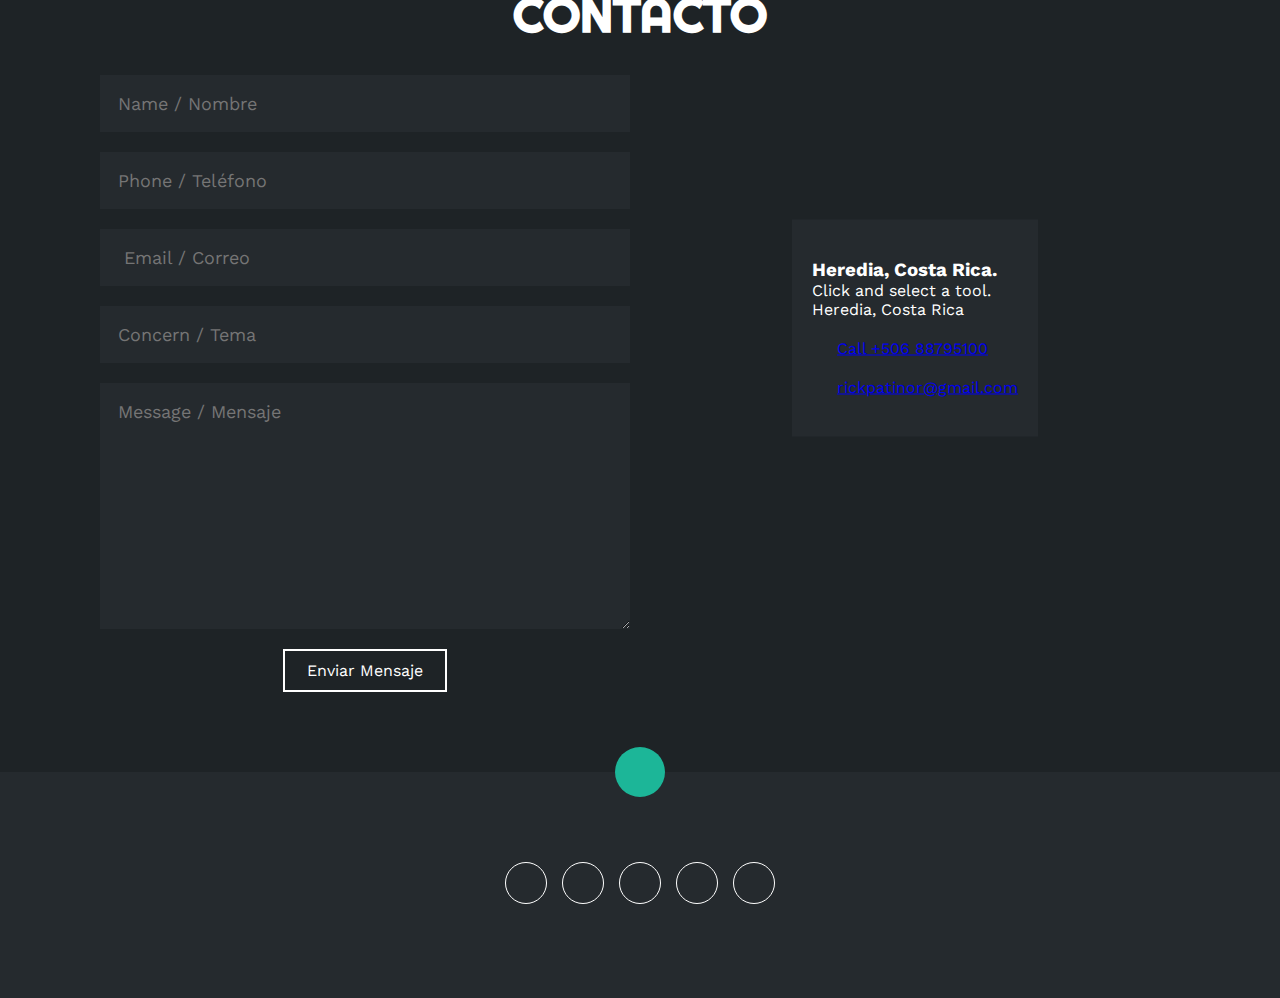
==== commit bd6494a1: "Update index.html" ====
--- a/WEB-PORTFOLIO-HTML-CSS-JS/index.html
+++ b/WEB-PORTFOLIO-HTML-CSS-JS/index.html
@@ -35,7 +35,7 @@
     <section id="inicio" class="inicio">
         <div class="contenido-banner">
             <div class="contenedor-img">
-                <img src="C:\Users\Racha\OneDrive - Universidad Fidélitas\Documentos\Fidelitas - Ing Sistemas\Portafolio\WEB-PORTFOLIO-HTML-CSS-JS\Ricardo Patiño Foto.jpeg" alt="">
+                <img src="C:\Users\Racha\OneDrive - Universidad Fidélitas\Documentos\Fidelitas - Ing Sistemas\Portafolio\WEB-PORTFOLIO-HTML-CSS-JS\Ricardo Patiño Foto.jpeg" alt="Foto Perfil">
             </div>
             <h1>Ricardo Patiño</h1>
             <h2> FullStack - Software Engineer</h2>
@@ -501,4 +501,4 @@
 
     <script src="script.js"></script>
 </body>
-</html>+</html>
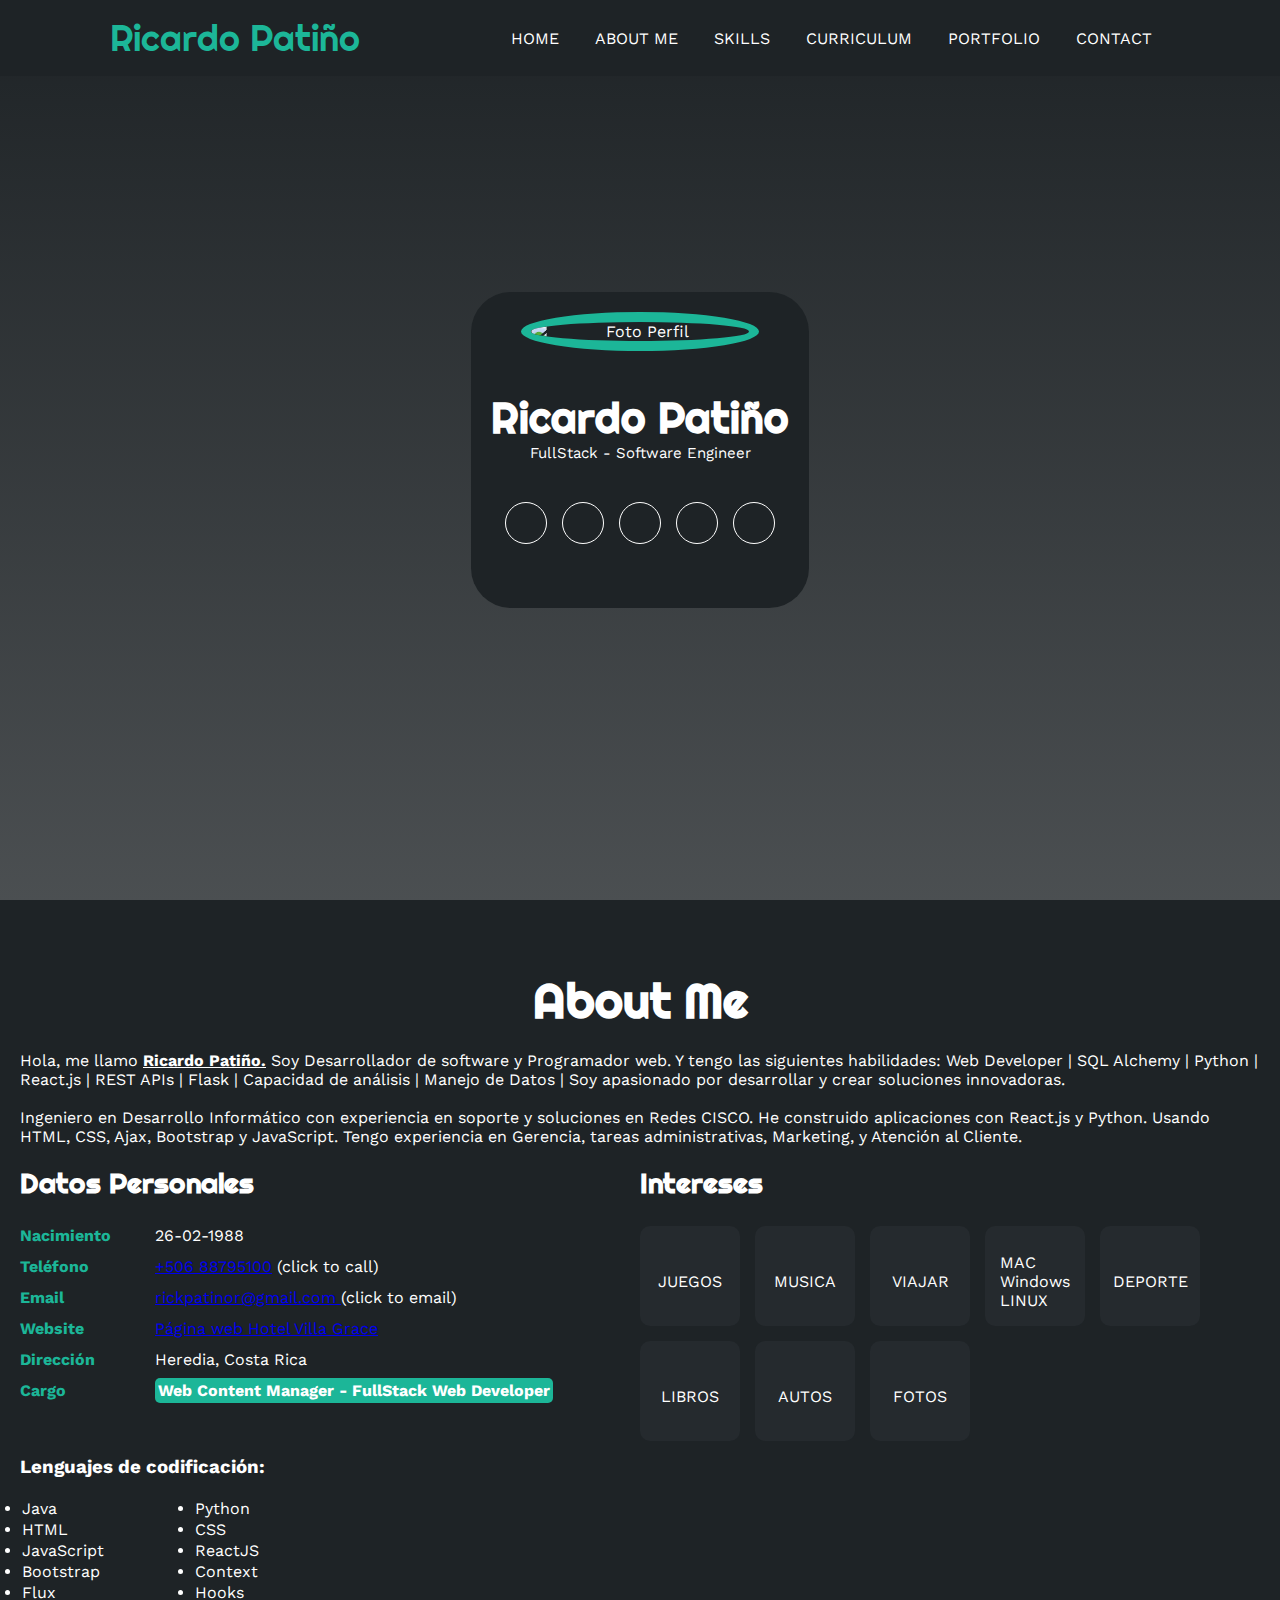
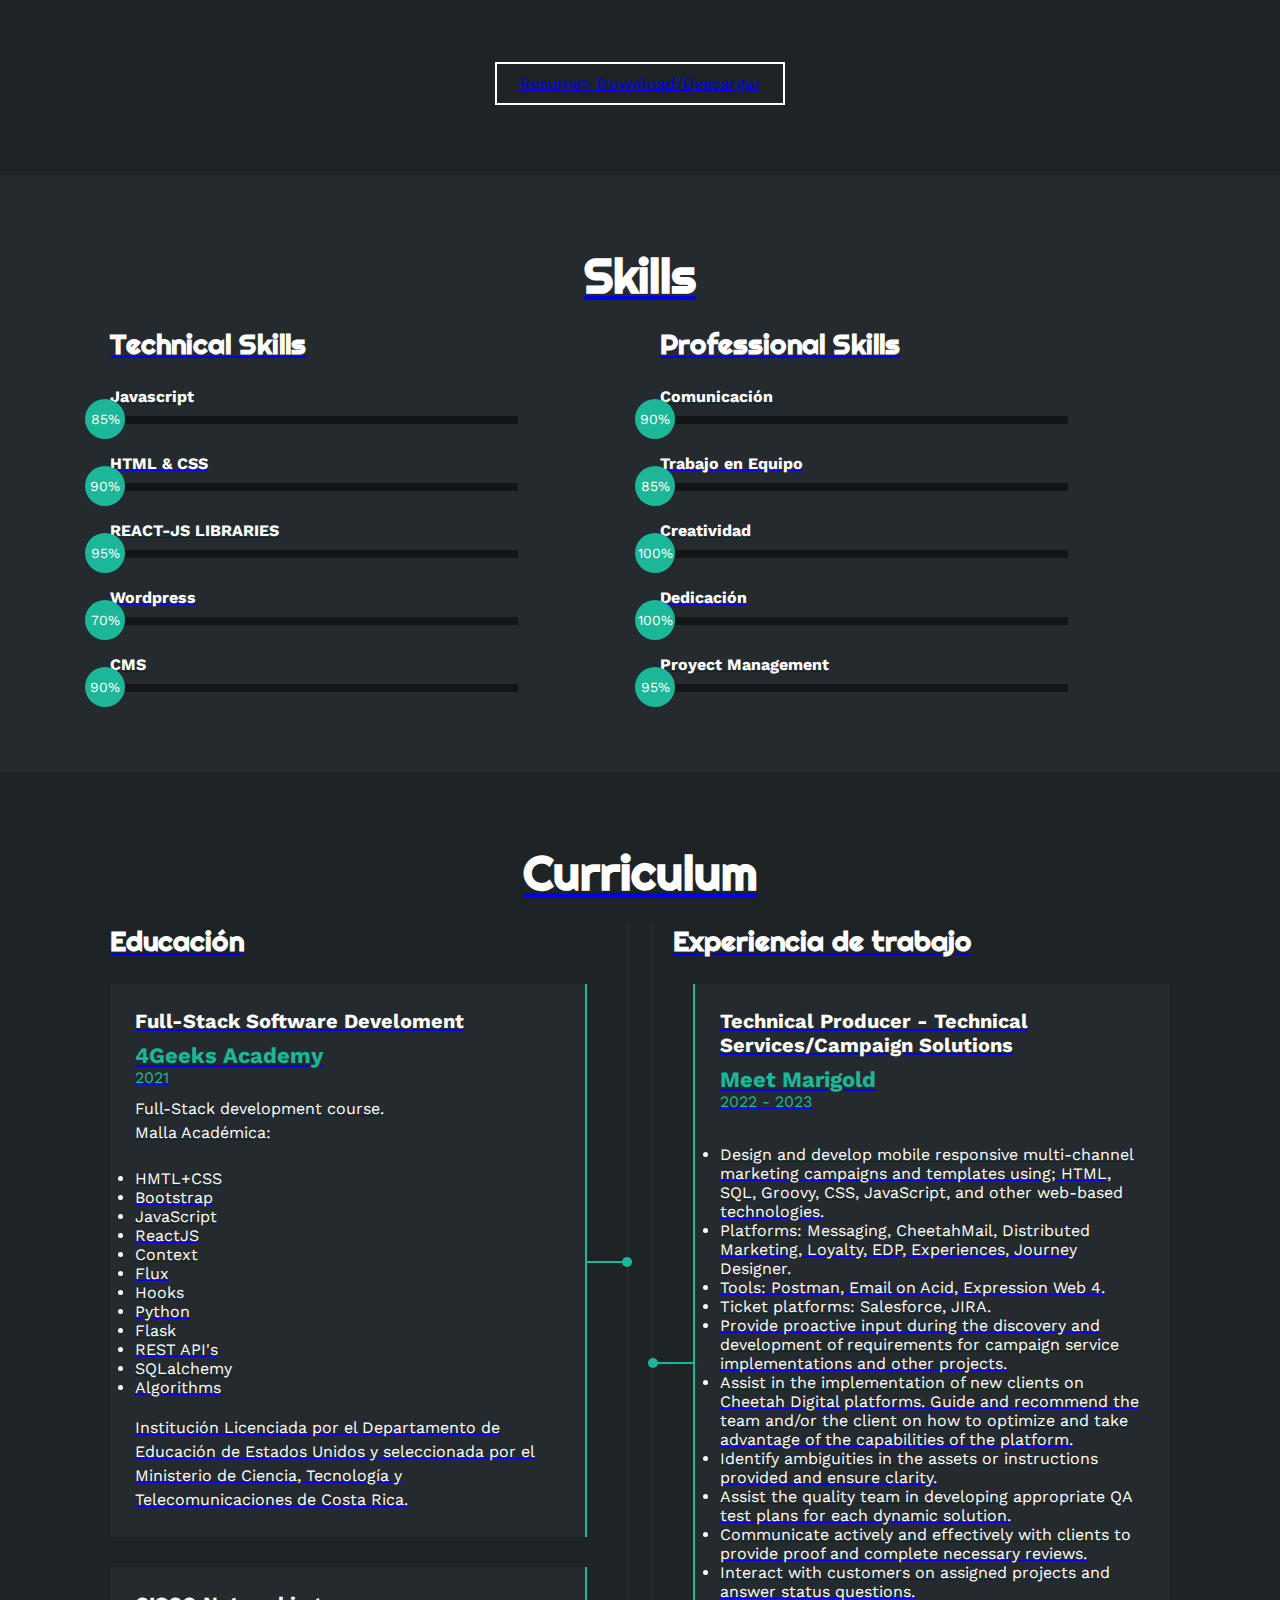
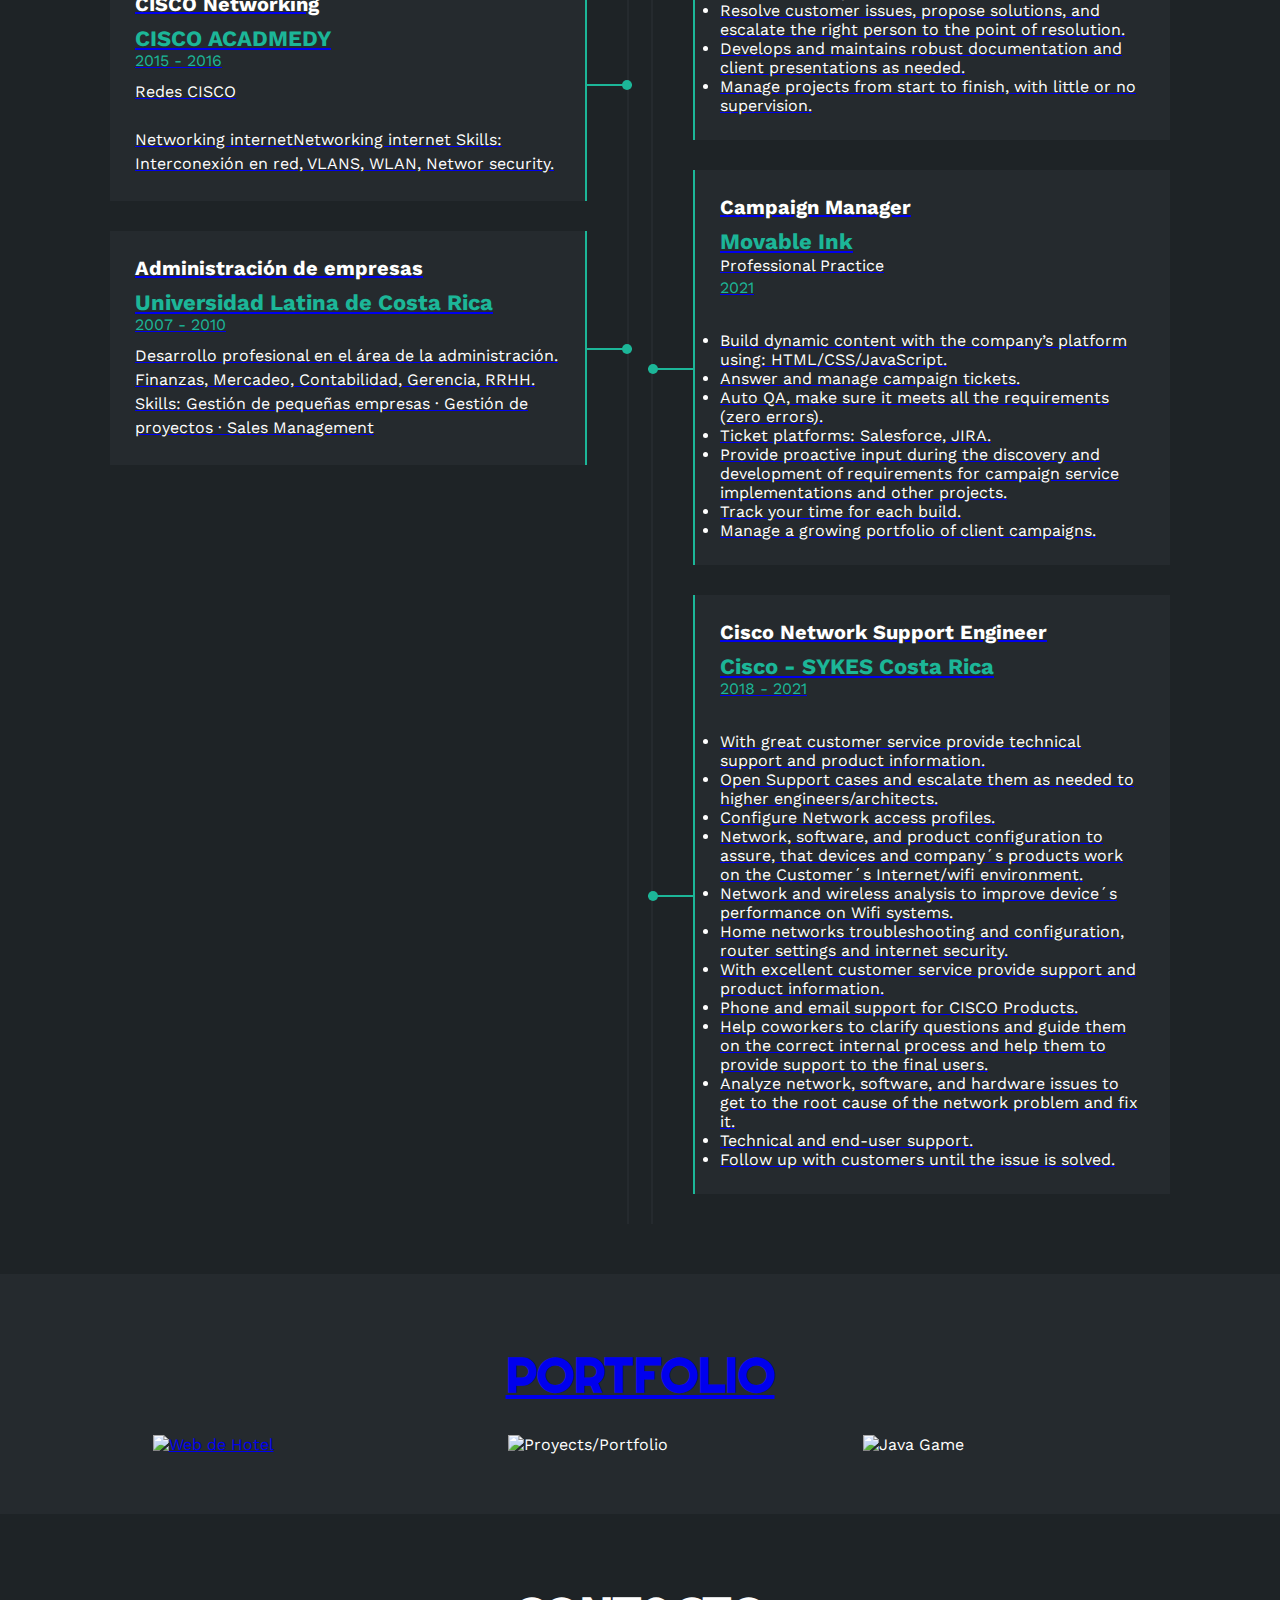
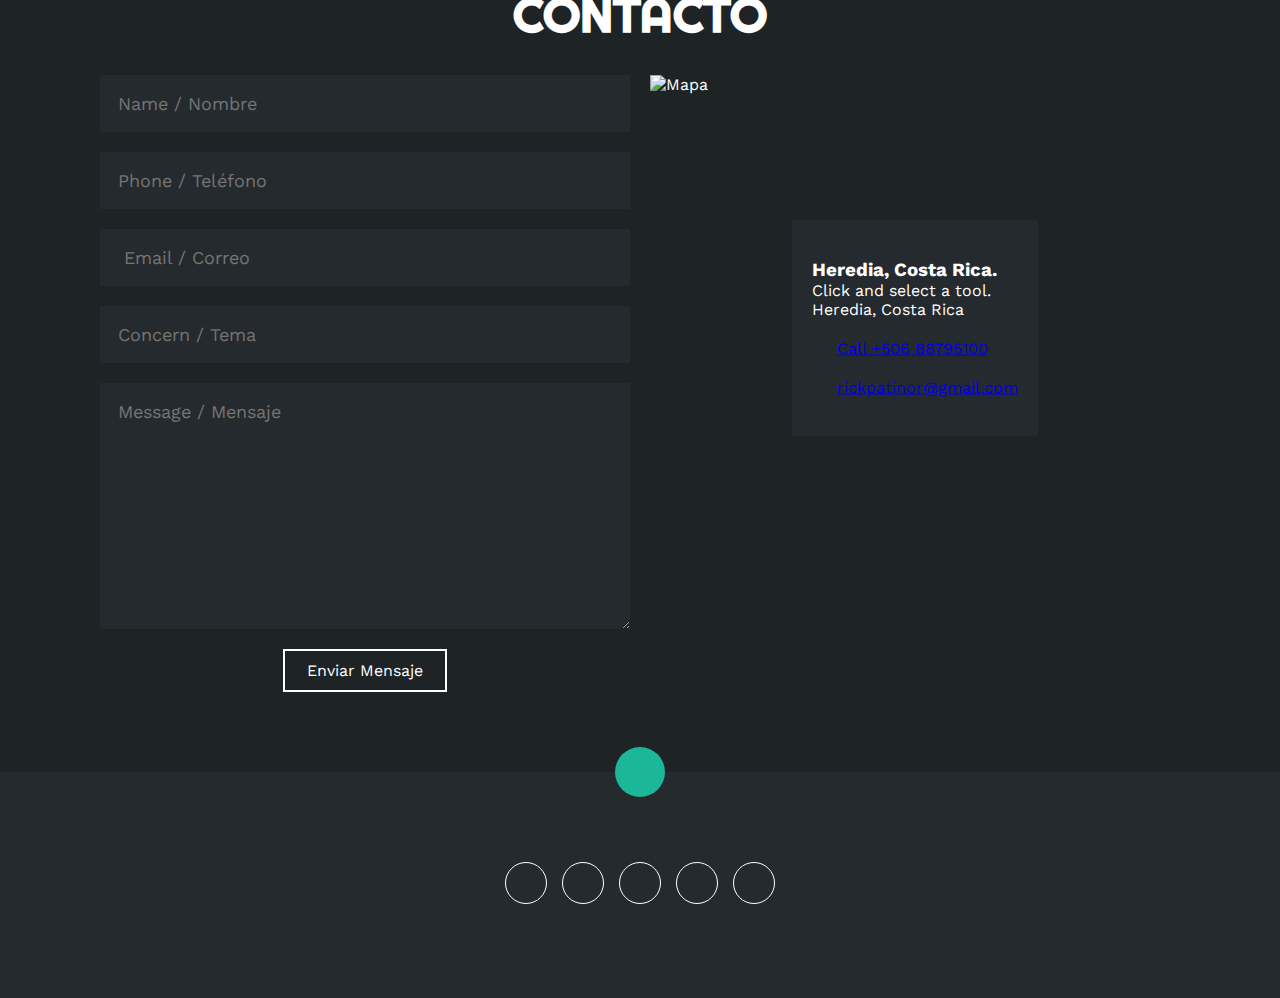
==== commit 6059a6fd: "Update index.html" ====
--- a/WEB-PORTFOLIO-HTML-CSS-JS/index.html
+++ b/WEB-PORTFOLIO-HTML-CSS-JS/index.html
@@ -169,7 +169,7 @@
                 </table>
             </br></br>
             <button>
-               <a href="C:\Users\Racha\OneDrive - Universidad Fidélitas\Documentos\Fidelitas - Ing Sistemas\Portafolio\WEB-PORTFOLIO-HTML-CSS-JS\ResumeRicardoPatiño2023.pdf" download="ResumeRicardoPatiño2023" target="_blank">Resume> Download/Descargar <i class="fa-solid fa-download"></i>
+               <a href="WEB-PORTFOLIO-HTML-CSS-JS/ResumeRicardoPatiño2023.pdf" download="ResumeRicardoPatiño2023" target="_blank">Resume> Download/Descargar <i class="fa-solid fa-download"></i>
                 <span class="overlay"></span>
             </button>
         </div>
@@ -420,13 +420,13 @@
             </style>
             <div class="galeria">
                 <div class="proyecto">
-                    <img src="C:\Users\Racha\OneDrive - Universidad Fidélitas\Documentos\Fidelitas - Ing Sistemas\Portafolio\WEB-PORTFOLIO-HTML-CSS-JS\Logo.jpg" alt="Web de Hotel">
+                    <img src="WEB-PORTFOLIO-HTML-CSS-JS/Logo.jpg" alt="Web de Hotel">
                     <div class="overlay">
                         <a href="https://rickpatinor.wixsite.com/hotelvillagrace"><h3>Hotel Villa Grace</h3><p>Web Page</p></a>
                     </div>
                 </div>
                 <div class="proyecto">
-                    <img src="C:\Users\Racha\OneDrive - Universidad Fidélitas\Documentos\Fidelitas - Ing Sistemas\Portafolio\WEB-PORTFOLIO-HTML-CSS-JS\github-logo.jpeg" alt="Proyects/Portfolio">
+                    <img src="WEB-PORTFOLIO-HTML-CSS-JS/github-logo.jpeg" alt="Proyects/Portfolio">
                     <div class="overlay">
                         <a href="https://github.com/Ricardo-Patino?tab=repositories"><h3>Git Hub</h3><p>All my Proyects</p></a> 
                         
@@ -434,7 +434,7 @@
                 </div>
 
                 <div class="proyecto">
-                    <img src="C:\Users\Racha\OneDrive - Universidad Fidélitas\Documentos\Fidelitas - Ing Sistemas\Portafolio\WEB-PORTFOLIO-HTML-CSS-JS\OvercookFIDE.png" alt="Java Game">
+                    <img src="WEB-PORTFOLIO-HTML-CSS-JS/OvercookFIDE.png" alt="Java Game">
                     <div class="overlay">
                         <h3>OverCooked</h3>
                         <p>Java Game</p>
@@ -463,7 +463,7 @@
                 </div>
                 <!-- Mapa -->
                 <div class="col">
-                    <img src="C:\Users\Racha\OneDrive - Universidad Fidélitas\Documentos\Fidelitas - Ing Sistemas\Portafolio\WEB-PORTFOLIO-HTML-CSS-JS\ubicacion.png" alt="">
+                    <img src="WEB-PORTFOLIO-HTML-CSS-JS/ubicacion.png" alt="Mapa">
                     <div class="info">
                         <ul>
                             <li>
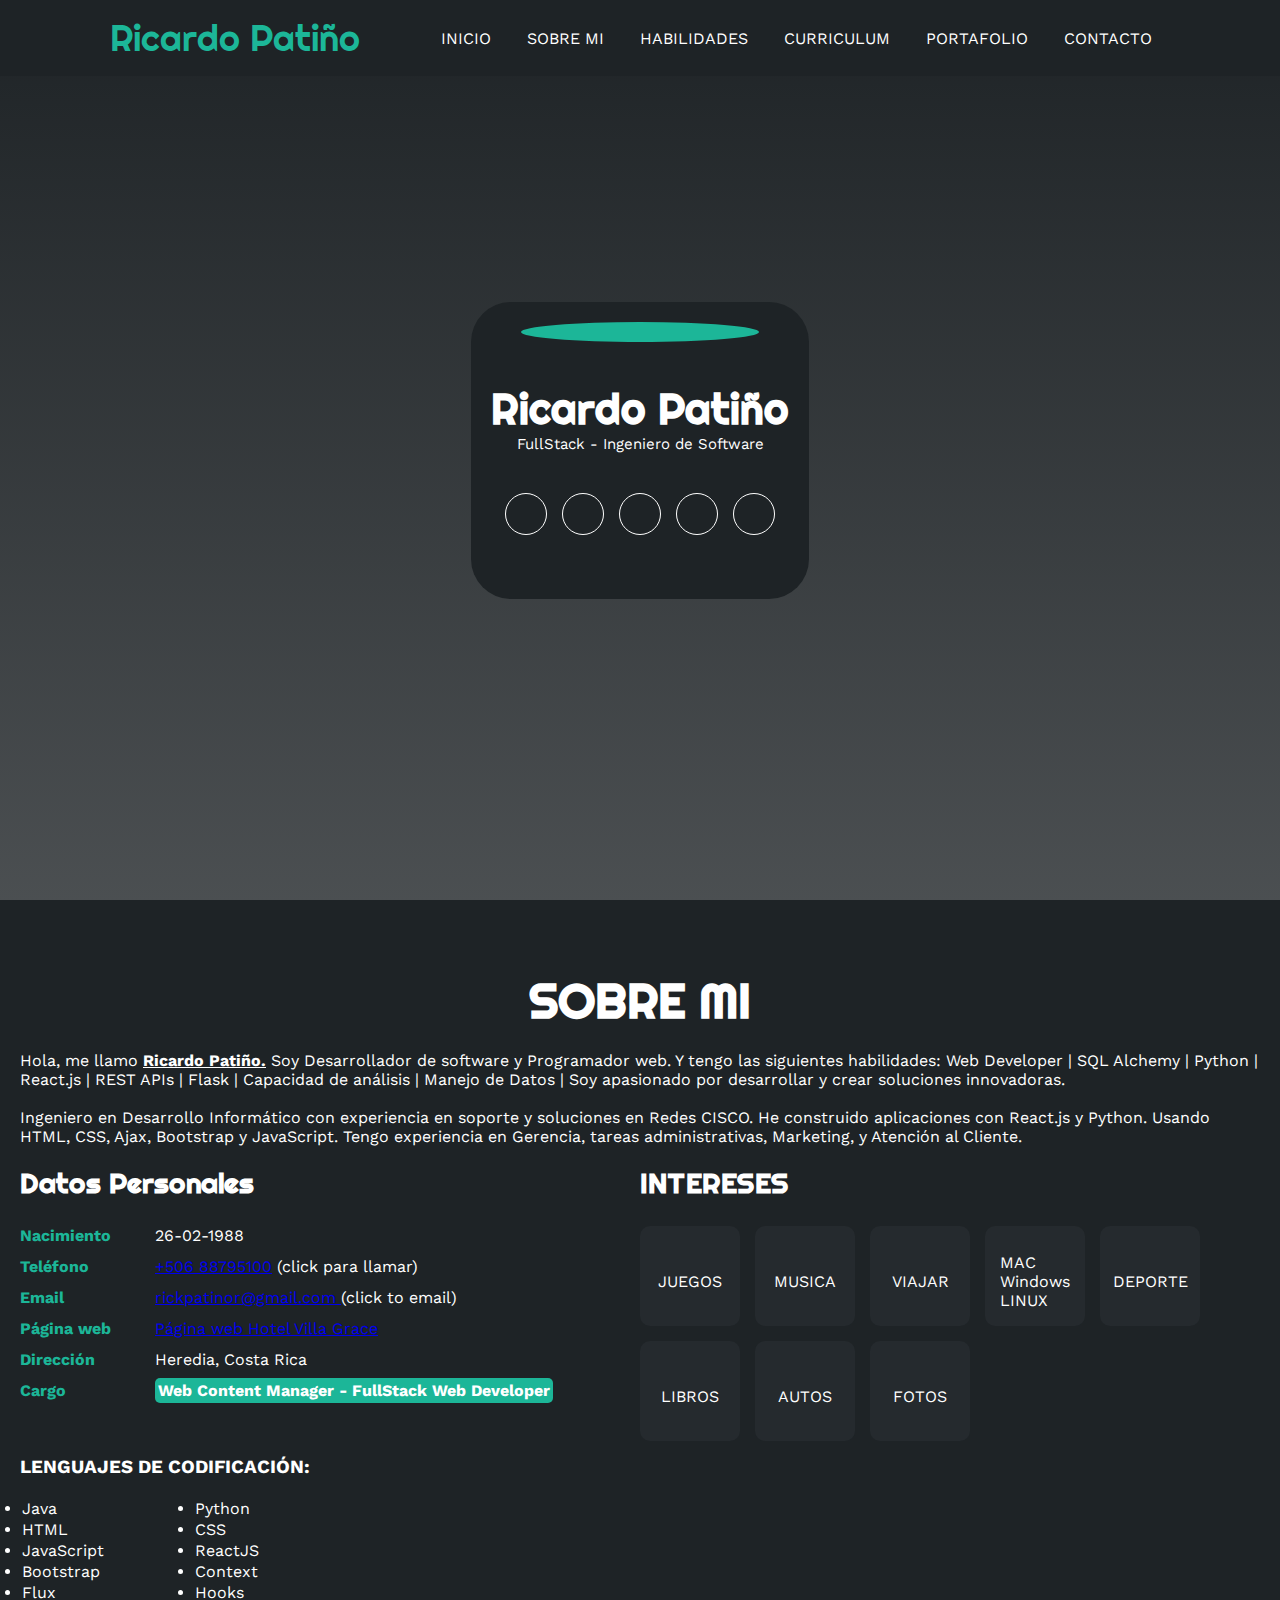
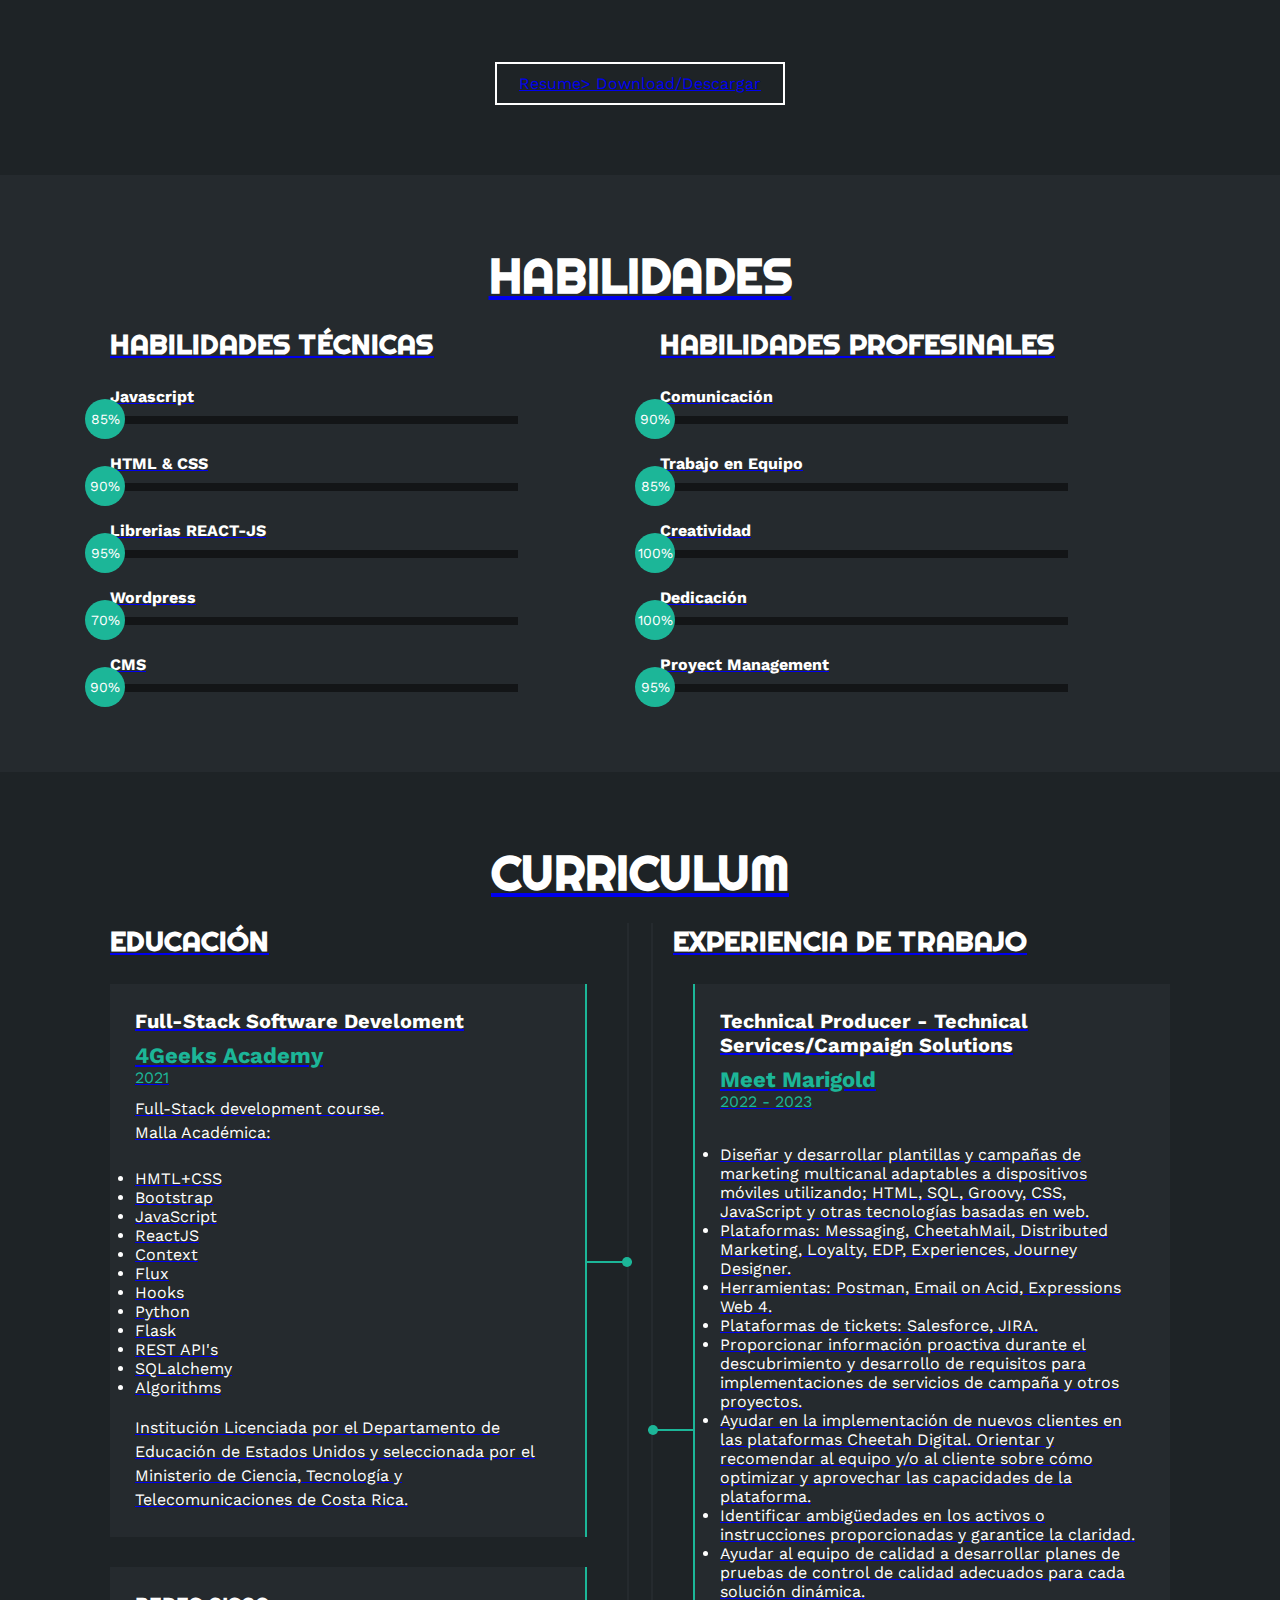
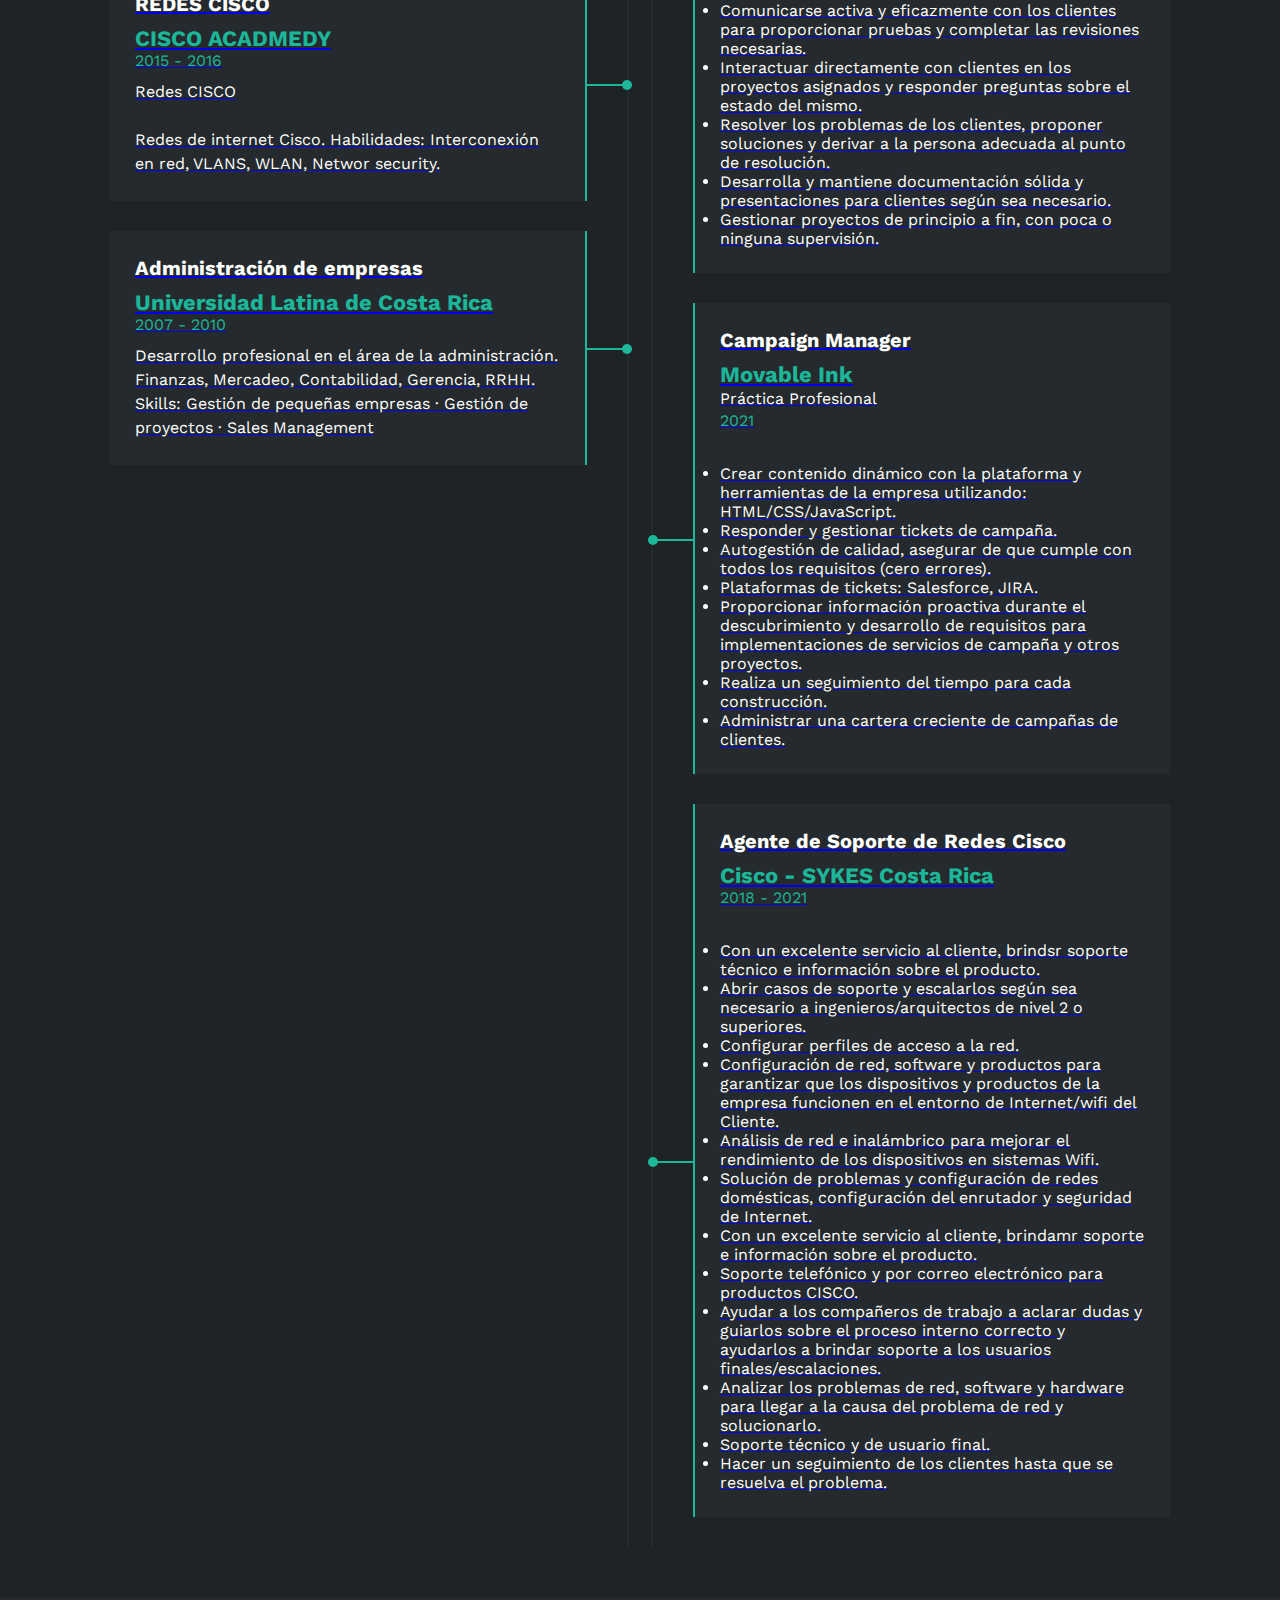
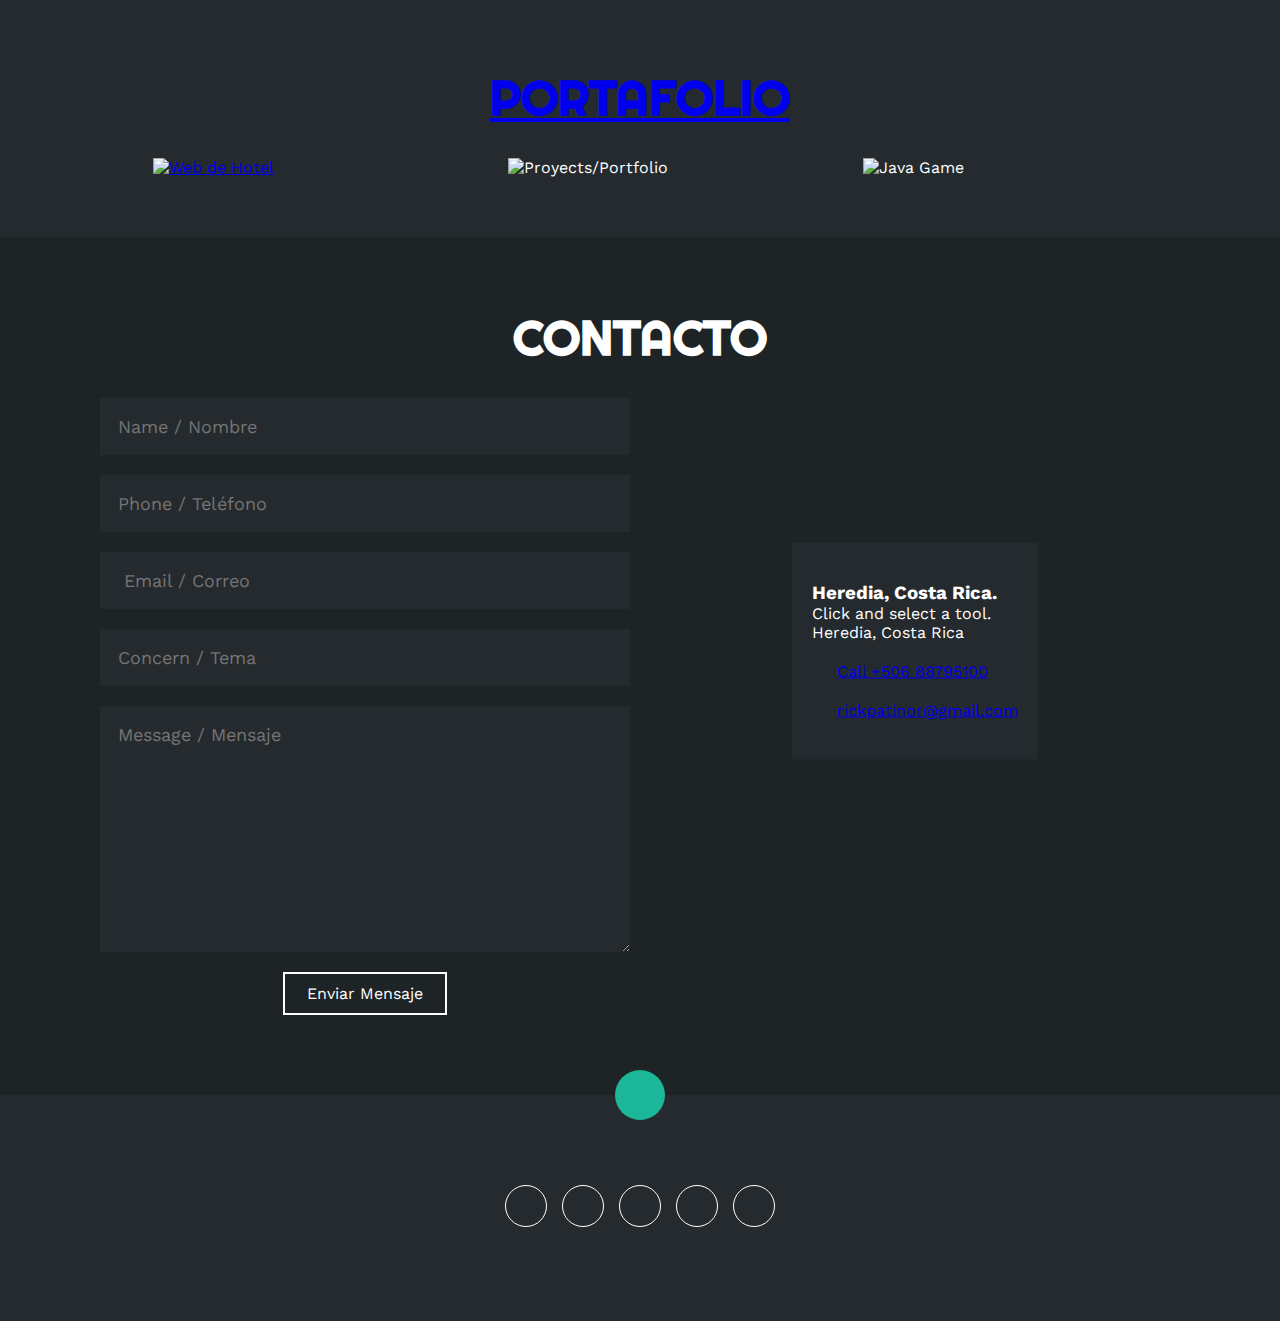
==== commit b263754c: "Update index.html" ====
--- a/WEB-PORTFOLIO-HTML-CSS-JS/index.html
+++ b/WEB-PORTFOLIO-HTML-CSS-JS/index.html
@@ -17,12 +17,12 @@
             </div>
             <nav id="nav">
                 <ul>
-                    <li><a href="#inicio" onclick="seleccionar()">HOME</a></li>
-                    <li><a href="#sobremi" onclick="seleccionar()">ABOUT ME</a></li>
-                    <li><a href="#skills" onclick="seleccionar()">SKILLS</a></li>
+                    <li><a href="#inicio" onclick="seleccionar()">INICIO</a></li>
+                    <li><a href="#sobremi" onclick="seleccionar()">SOBRE MI</a></li>
+                    <li><a href="#skills" onclick="seleccionar()">HABILIDADES</a></li>
                     <li><a href="#curriculum" onclick="seleccionar()">CURRICULUM</a></li>
-                    <li><a href="#portfolio" onclick="seleccionar()">PORTFOLIO</a></li>
-                    <li><a href="#contacto" onclick="seleccionar()">CONTACT</a></li>
+                    <li><a href="#portfolio" onclick="seleccionar()">PORTAFOLIO</a></li>
+                    <li><a href="#contacto" onclick="seleccionar()">CONTACTO</a></li>
                 </ul>
             </nav>
             <div class="nav-responsive" onclick="mostrarOcultarMenu()">
@@ -35,10 +35,10 @@
     <section id="inicio" class="inicio">
         <div class="contenido-banner">
             <div class="contenedor-img">
-                <img src="C:\Users\Racha\OneDrive - Universidad Fidélitas\Documentos\Fidelitas - Ing Sistemas\Portafolio\WEB-PORTFOLIO-HTML-CSS-JS\Ricardo Patiño Foto.jpeg" alt="Foto Perfil">
+                <img src="C:\Users\Racha\OneDrive - Universidad Fidélitas\Documentos\Fidelitas - Ing Sistemas\Portafolio\WEB-PORTFOLIO-HTML-CSS-JS\Ricardo Patiño Foto.jpeg" alt="">
             </div>
             <h1>Ricardo Patiño</h1>
-            <h2> FullStack - Software Engineer</h2>
+            <h2> FullStack - Ingeniero de Software</h2>
             <div class="redes">
                 <a href="https://www.facebook.com/ricardo.p.jimenez.5"><i class="fa-brands fa-facebook-f"></i></a>
                 <a href="https://wa.me/+50688795100"><i class="fab fa-whatsapp"></i></a>
@@ -52,7 +52,7 @@
     <!-- SECCION SOBRE MI -->
     <section id="sobremi" class="sobremi">
         <class="contenido-seccion">
-            <h2>About Me</h2>
+            <h2>SOBRE MI</h2>
             <p>Hola, me llamo <B><u>Ricardo Patiño.</u></B> Soy Desarrollador de software y Programador web. Y tengo las siguientes habilidades: Web Developer | SQL Alchemy | Python | React.js | REST APIs | Flask | Capacidad de análisis | Manejo de Datos | Soy apasionado por desarrollar y crear soluciones innovadoras.</p>
         </br>
             <p>Ingeniero en Desarrollo Informático con experiencia en soporte y soluciones en Redes CISCO. He construido aplicaciones con React.js y Python. Usando HTML, CSS, Ajax, Bootstrap y JavaScript. Tengo experiencia en Gerencia, tareas administrativas, Marketing, y Atención al Cliente.</p>
@@ -70,14 +70,14 @@
                         </li>
                         <li>
                             <strong>Teléfono</strong>
-                            <a href="tel:+50688795100">+506 88795100</a> (click to call)
+                            <a href="tel:+50688795100">+506 88795100</a> (click para llamar)
                         </li>
                         <li>
                             <strong>Email</strong>
                             <a href="mailto:rickpatinor@gmail.com" class="pv-contact-info__contact-link link-without-visited-state t-14" target="_blank" rel="noopener noreferrer"> rickpatinor@gmail.com </a>(click to email)
                         </li>
                         <li>
-                            <strong>Website</strong>
+                            <strong>Página web</strong>
                             <a href="https://rickpatinor.wixsite.com/hotelvillagrace">Página web Hotel Villa Grace</a>
                         </li>
                         <li>
@@ -94,7 +94,7 @@
 
                 <!-- intereses -->
                 <div class="col">
-                    <h3>Intereses</h3>
+                    <h3>INTERESES</h3>
                     <div class="contenedor-intereses">
                         <div class="interes">
                             <i class="fa-solid fa-gamepad"></i>
@@ -132,7 +132,7 @@
                     </div>
                 </div>
             </div>
-            <h3>Lenguajes de codificación:</h3></br>
+            <h3>LENGUAJES DE CODIFICACIÓN:</h3></br>
 
                 <table style="width:25%"class="center">
                   <tr>
@@ -169,7 +169,7 @@
                 </table>
             </br></br>
             <button>
-               <a href="WEB-PORTFOLIO-HTML-CSS-JS/ResumeRicardoPatiño2023.pdf" download="ResumeRicardoPatiño2023" target="_blank">Resume> Download/Descargar <i class="fa-solid fa-download"></i>
+               <a href="C:\Users\Racha\OneDrive - Universidad Fidélitas\Documentos\Fidelitas - Ing Sistemas\Portafolio\WEB-PORTFOLIO-HTML-CSS-JS\ResumeRicardoPatiño2023.pdf" download="ResumeRicardoPatiño2023" target="_blank">Resume> Download/Descargar <i class="fa-solid fa-download"></i>
                 <span class="overlay"></span>
             </button>
         </div>
@@ -178,11 +178,11 @@
     <!-- SECCION SKILLS -->
     <section class="skills" id="skills">
         <div class="contenido-seccion">
-            <h2>Skills</h2>
+            <h2>HABILIDADES</h2>
             <div class="fila">
                 <!-- Technical Skill -->
                 <div class="col">
-                    <h3>Technical Skills</h3>
+                    <h3>HABILIDADES TÉCNICAS</h3>
                     <div class="skill">
                         <span>Javascript</span>
                         <div class="barra-skill">
@@ -200,7 +200,7 @@
                         </div>
                     </div>
                     <div class="skill">
-                        <span>REACT-JS LIBRARIES</span>
+                        <span>Librerias REACT-JS</span>
                         <div class="barra-skill">
                             <div class="progreso">
                                 <span>95%</span>
@@ -226,7 +226,7 @@
                 </div>
                 <!-- Professional Skills -->
                 <div class="col">
-                    <h3>Professional Skills</h3>
+                    <h3>HABILIDADES PROFESINALES</h3>
                     <div class="skill">
                         <span>Comunicación</span>
                         <div class="barra-skill">
@@ -275,10 +275,10 @@
     <!-- SECCION CURRICULUM -->
     <section id="curriculum" class="curriculum">
         <div class="contenido-seccion">
-            <h2>Curriculum</h2>
+            <h2>CURRICULUM</h2>
             <div class="fila">
                 <div class="col izquierda">
-                    <h3>Educación</h3>
+                    <h3>EDUCACIÓN</h3>
 
                     <div class="item izq">
                         <h4>Full-Stack Software Develoment</h4>
@@ -308,13 +308,13 @@
                         </div>
                     </div>
                     <div class="item izq">
-                        <h4>CISCO Networking</h4>
+                        <h4>REDES CISCO </h4>
                         <span class="casa">CISCO ACADMEDY</span>
                         <span class="fecha">2015 - 2016</span>
                         <p>Redes CISCO</br>
                         </br>
-                            Networking internetNetworking internet
-                            Skills: Interconexión en red, VLANS, WLAN, Networ security.</p>
+                            Redes de internet Cisco.
+                            Habilidades: Interconexión en red, VLANS, WLAN, Networ security.</p>
                         <div class="conectori">
                             <div class="circuloi"></div>
                         </div>
@@ -333,26 +333,26 @@
                 
 
                 <div class="col derecha">
-                    <h3>Experiencia de trabajo</h3>
+                    <h3>EXPERIENCIA DE TRABAJO</h3>
                     <div class="item der">
                         <h4>Technical Producer - Technical Services/Campaign Solutions</h4>
                         <span class="casa">Meet Marigold</span>
                         <span class="fecha">2022 - 2023</span>
                         <p></br>
                             <ul>
-                             <li>Design and develop mobile responsive multi-channel marketing campaigns and templates using; HTML, SQL, Groovy, CSS, JavaScript, and other web-based technologies.</li>
-                             <li>Platforms: Messaging, CheetahMail, Distributed Marketing, Loyalty, EDP, Experiences, Journey Designer.</li>
-                             <li>Tools: Postman, Email on Acid, Expression Web 4.</li>
-                             <li>Ticket platforms: Salesforce, JIRA.</li> 
-                             <li>Provide proactive input during the discovery and development of requirements for campaign service implementations and other projects.</li>
-                             <li>Assist in the implementation of new clients on Cheetah Digital platforms. Guide and recommend the team and/or the client on how to optimize and take advantage of the capabilities of the platform.</li> 
-                             <li>Identify ambiguities in the assets or instructions provided and ensure clarity.</li>
-                             <li>Assist the quality team in developing appropriate QA test plans for each dynamic solution.</li>
-                             <li>Communicate actively and effectively with clients to provide proof and complete necessary reviews. </li>
-                             <li>Interact with customers on assigned projects and answer status questions. </li>
-                             <li>Resolve customer issues, propose solutions, and escalate the right person to the point of resolution. </li>
-                             <li>Develops and maintains robust documentation and client presentations as needed. </li>
-                             <li>Manage projects from start to finish, with little or no supervision.</li></ul></p>
+                                <li>Diseñar y desarrollar plantillas y campañas de marketing multicanal adaptables a dispositivos móviles utilizando; HTML, SQL, Groovy, CSS, JavaScript y otras tecnologías basadas en web.</li>
+                                <li>Plataformas: Messaging, CheetahMail, Distributed Marketing, Loyalty, EDP, Experiences, Journey Designer.</li>
+                                <li>Herramientas: Postman, Email on Acid, Expressions Web 4.</li>
+                                <li>Plataformas de tickets: Salesforce, JIRA.</li>
+                                <li>Proporcionar información proactiva durante el descubrimiento y desarrollo de requisitos para implementaciones de servicios de campaña y otros proyectos.</li>
+                                <li>Ayudar en la implementación de nuevos clientes en las plataformas Cheetah Digital. Orientar y recomendar al equipo y/o al cliente sobre cómo optimizar y aprovechar las capacidades de la plataforma.</li>
+                                <li>Identificar ambigüedades en los activos o instrucciones proporcionadas y garantice la claridad.</li>
+                                <li>Ayudar al equipo de calidad a desarrollar planes de pruebas de control de calidad adecuados para cada solución dinámica.</li>
+                                <li>Comunicarse activa y eficazmente con los clientes para proporcionar pruebas y completar las revisiones necesarias.</li>
+                                <li>Interactuar directamente con clientes en los proyectos asignados y responder preguntas sobre el estado del mismo. </li>
+                                <li>Resolver los problemas de los clientes, proponer soluciones y derivar a la persona adecuada al punto de resolución. </li>
+                                <li>Desarrolla y mantiene documentación sólida y presentaciones para clientes según sea necesario. </li>
+                                <li>Gestionar proyectos de principio a fin, con poca o ninguna supervisión.</li></ul></p>
                         <div class="conectord">
                             <div class="circulod"></div>
                         </div>
@@ -360,41 +360,41 @@
                     <div class="item der">
                         <h4>Campaign Manager</h4>
                         <span class="casa">Movable Ink</span>
-                        <p>Professional Practice</p>
+                        <p>Práctica Profesional</p>
                         <span class="fecha">2021</span>
                         <p></br>
                             <ul>
-                             <li>Build dynamic content with the company’s platform using: HTML/CSS/JavaScript.</li>
-                             <li>Answer and manage campaign tickets.</li>
-                             <li>Auto QA, make sure it meets all the requirements (zero errors).</li>
-                             <li>Ticket platforms: Salesforce, JIRA.</li> 
-                             <li>Provide proactive input during the discovery and development of requirements for campaign service implementations and other projects.</li>
-                             <li>Track your time for each build.</li> 
-                             <li>Manage a growing portfolio of client campaigns.</li>
+                                <li>Crear contenido dinámico con la plataforma y herramientas de la empresa utilizando: HTML/CSS/JavaScript.</li>
+                                <li>Responder y gestionar tickets de campaña.</li>
+                                <li>Autogestión de calidad, asegurar de que cumple con todos los requisitos (cero errores).</li>
+                                <li>Plataformas de tickets: Salesforce, JIRA.</li>
+                                <li>Proporcionar información proactiva durante el descubrimiento y desarrollo de requisitos para implementaciones de servicios de campaña y otros proyectos.</li>
+                                <li>Realiza un seguimiento del tiempo para cada construcción.</li>
+                                <li>Administrar una cartera creciente de campañas de clientes.</li>
                              </ul></p>
                         <div class="conectord">
                             <div class="circulod"></div>
                         </div>
                     </div>
                     <div class="item der">
-                        <h4>Cisco Network Support Engineer</h4>
+                        <h4>Agente de Soporte de Redes Cisco</h4>
                         <span class="casa">Cisco - SYKES Costa Rica</span>
                         <span class="fecha">2018 - 2021</span>
                         <p></br>
                             <ul>
-                             <li>With great customer service provide technical support and product information.</li>
-                             <li>Open Support cases and escalate them as needed to higher engineers/architects.</li>
-                             <li>Configure Network access profiles.</li>
-                             <li>Network, software, and product configuration to assure, that devices and company´s products work on the Customer´s Internet/wifi environment.</li> 
-                             <li>Network and wireless analysis to improve device´s performance on Wifi systems.</li>
-                             <li>Home networks troubleshooting and configuration, router settings and internet security.</li> 
-                             <li>With excellent customer service provide support and product information.</li>
-                            <li>Phone and email support for CISCO Products.</li>
-                            <li>Help coworkers to clarify questions and guide them on the correct internal process and help them to provide support to the final users.</li>
-                            <li>Analyze network, software, and hardware issues to get to the root cause of the network problem and fix it.</li>
-                            <li>Technical and end-user support.</li>
-                            <li>Follow up with customers until the issue is solved.</li>
-                             </ul></p>
+                                <li>Con un excelente servicio al cliente, brindsr soporte técnico e información sobre el producto.</li>
+                                <li>Abrir casos de soporte y escalarlos según sea necesario a ingenieros/arquitectos de nivel 2 o superiores.</li>
+                                <li>Configurar perfiles de acceso a la red.</li>
+                                <li>Configuración de red, software y productos para garantizar que los dispositivos y productos de la empresa funcionen en el entorno de Internet/wifi del Cliente.</li>
+                                <li>Análisis de red e inalámbrico para mejorar el rendimiento de los dispositivos en sistemas Wifi.</li>
+                                <li>Solución de problemas y configuración de redes domésticas, configuración del enrutador y seguridad de Internet.</li>
+                                <li>Con un excelente servicio al cliente, brindamr soporte e información sobre el producto.</li>
+                               <li>Soporte telefónico y por correo electrónico para productos CISCO.</li>
+                               <li>Ayudar a los compañeros de trabajo a aclarar dudas y guiarlos sobre el proceso interno correcto y ayudarlos a brindar soporte a los usuarios finales/escalaciones.</li>
+                               <li>Analizar los problemas de red, software y hardware para llegar a la causa del problema de red y solucionarlo.</li>
+                               <li>Soporte técnico y de usuario final.</li>
+                               <li>Hacer un seguimiento de los clientes hasta que se resuelva el problema.</li>
+                                </ul></p>
                         <div class="conectord">
                             <div class="circulod"></div>
                         </div>
@@ -407,7 +407,7 @@
     <!-- SECCION PORTFOLIO -->
     <section id="portfolio" class="portfolio">
         <div class="contenido-seccion">
-            <h2>PORTFOLIO</h2>
+            <h2>PORTAFOLIO</h2>
             <style>
                 img{
                     max-width: 100%;
@@ -420,24 +420,24 @@
             </style>
             <div class="galeria">
                 <div class="proyecto">
-                    <img src="WEB-PORTFOLIO-HTML-CSS-JS/Logo.jpg" alt="Web de Hotel">
+                    <img src="C:\Users\Racha\OneDrive - Universidad Fidélitas\Documentos\Fidelitas - Ing Sistemas\Portafolio\WEB-PORTFOLIO-HTML-CSS-JS\Logo.jpg" alt="Web de Hotel">
                     <div class="overlay">
-                        <a href="https://rickpatinor.wixsite.com/hotelvillagrace"><h3>Hotel Villa Grace</h3><p>Web Page</p></a>
+                        <a href="https://rickpatinor.wixsite.com/hotelvillagrace"><h3>Hotel Villa Grace</h3><p>PÁGINA Web</p></a>
                     </div>
                 </div>
                 <div class="proyecto">
-                    <img src="WEB-PORTFOLIO-HTML-CSS-JS/github-logo.jpeg" alt="Proyects/Portfolio">
+                    <img src="C:\Users\Racha\OneDrive - Universidad Fidélitas\Documentos\Fidelitas - Ing Sistemas\Portafolio\WEB-PORTFOLIO-HTML-CSS-JS\github-logo.jpeg" alt="Proyects/Portfolio">
                     <div class="overlay">
-                        <a href="https://github.com/Ricardo-Patino?tab=repositories"><h3>Git Hub</h3><p>All my Proyects</p></a> 
+                        <a href="https://github.com/Ricardo-Patino?tab=repositories"><h3>GIT HUB</h3><p>PROYECTOS</p></a> 
                         
                     </div>
                 </div>
 
                 <div class="proyecto">
-                    <img src="WEB-PORTFOLIO-HTML-CSS-JS/OvercookFIDE.png" alt="Java Game">
+                    <img src="C:\Users\Racha\OneDrive - Universidad Fidélitas\Documentos\Fidelitas - Ing Sistemas\Portafolio\WEB-PORTFOLIO-HTML-CSS-JS\OvercookFIDE.png" alt="Java Game">
                     <div class="overlay">
-                        <h3>OverCooked</h3>
-                        <p>Java Game</p>
+                        <h3>OVERCOOKED</h3>
+                        <p>JUEGO EN JAVA</p>
                     </div>
                 </div>
             </div>
@@ -463,7 +463,7 @@
                 </div>
                 <!-- Mapa -->
                 <div class="col">
-                    <img src="WEB-PORTFOLIO-HTML-CSS-JS/ubicacion.png" alt="Mapa">
+                    <img src="C:\Users\Racha\OneDrive - Universidad Fidélitas\Documentos\Fidelitas - Ing Sistemas\Portafolio\WEB-PORTFOLIO-HTML-CSS-JS\ubicacion.png" alt="">
                     <div class="info">
                         <ul>
                             <li>
